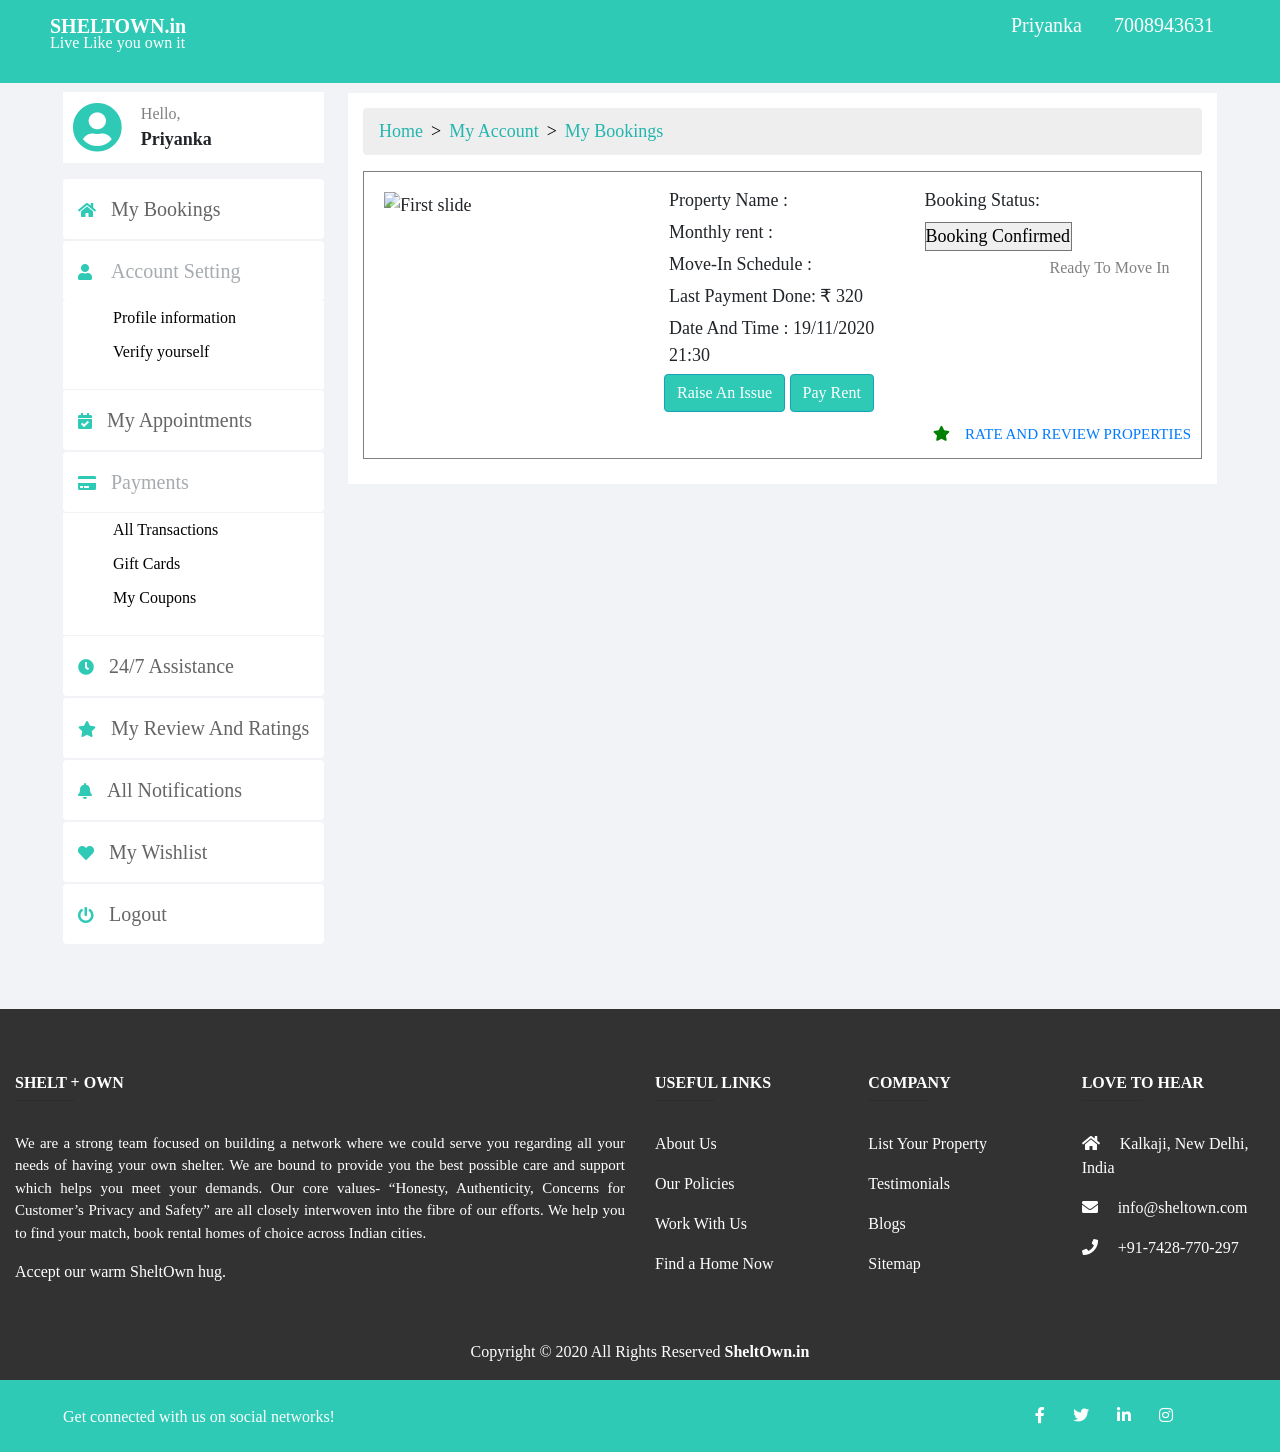
==== index.html @ c6e663f6 "Common code" ====
<!DOCTYPE html>
<html>
<head>
  <meta charset="UTF-8">
    <meta name="viewport" content="width=device-width, initial-scale=1.0 shrink-to-fit=no">
    <title> My Account </title>
    <script src="https://use.fontawesome.com/d2dd69e8cc.js"></script>
    <link rel="stylesheet" type="text/css" href="https://stackpath.bootstrapcdn.com/bootstrap/4.5.2/css/bootstrap.min.css">
     <link rel="stylesheet" href="https://cdn.jsdelivr.net/npm/bootstrap@4.5.3/dist/css/bootstrap.min.css" >
     <link href="fontawesome-free-5.13.0-web/fontawesome/css/all.css" rel="stylesheet">
     <link href="fontawesome-free-5.13.0-web/fontawesome/css/fontawesome.min.css" rel="stylesheet">
      <link href="css/stylemyAccount.css" rel="stylesheet">    
</head>
<body> 
<header>          
  <nav class="navbar  fixed-top">
    <div class="logo"><!-- <i class="fa-2x fas fa-arrow-left" aria-hidden="true"></i> --><a href="#" class="navbar-brand">SHELTOWN.in<p>Live Like you own it</p></a></div>
    <div class="menu" >
      <ul class=" ">
        <li class=" ">
          <p class="nav-link" >Priyanka </p>
        </li>
        <li class="">
          <p class="nav-link" >7008943631</p>
        </li>
      </ul>   
    </div>
    <div class="text"><h5>My Account<h5></div>
    </nav>
  
</header>
<!----------------------mmobile view---------------------------------------------------->
<!----------------------profile section---------------------------------------------------->
<div class="mobview">
     <div class="myaccount">      
       <i class="fa-7x fas fa-user-circle " aria-hidden="true"></i> 
        <h4>Priyanka Pradhan</h4>
        <p style="font-size: 14px;padding-top:0px; ">7008943631</p> 
    </div>
     <!----------------------profile section end---------------------------------------------------->
     
     <div class="cards container-fluid ">
       
        <div class="row">
          <div class="col-sm-12">
            <div class="card">
              <div class="card-body">
                <h6><i class="fa-1x fas fa-home " aria-hidden="true"></i> My Bookings</h6>
                <hr>
                <p><a href="myBooking.html">View properties you booked</a></p>
              </div>
            </div>

            <div class="card">
              <div class="card-body">
                <h6><i class="fa-1x fas fa-calendar-check " aria-hidden="true"></i>Account Setting</h6>
                <div class="llist">Profile information</div><hr>
                <p><a href="myprofile.html">View Profile</a></p>
                <div class="llist l">Verify yourself</div><hr>
                
                <p><a href="verifyyorself.html">Verifiy</a></p>
                
              </div>
            </div>
            <div class="card">
              <div class="card-body">
                <h6><i class="fa-1x fas fa-clock " aria-hidden="true"></i>My Appointments</h6><hr>
                <p><a href="">View services you booked</a></p>
              </div>
            </div>
            <div class="card">
              <div class="card-body">
                <h6><i class="fa-1x fas fa-calendar-check " aria-hidden="true"></i>Payments</h6>
                <div class="llist">All Transactions</div><hr>
                <p><a href="alltransaction.html">View Transactions</a></p>
                
                <div class="llist l">Gift Cards</div>
            <hr>
                <p><a href="giftcard.html">View Gifts</a></p>
                
                <div class="llist l">My Coupons</div>
                 <hr>
                <p><a href="coupons.html">View Coupons</a></p>
               
            
              </div>
            </div>
            <div class="card">
              <div class="card-body">
                <h6><i class="fa-1x fas fa-credit-card " aria-hidden="true"></i>24/7 Assistance</h6><hr>
                <p><a href="">Raise an issue</a></p>
              </div>
            </div>
            <div class="card">
              <div class="card-body">
                <h6><i class="fa-1x fas fa-credit-card " aria-hidden="true"></i>My Review And Ratings</h6>
                <hr>
                <p><a href="">View</a></p>
              </div>
            </div>
            <div class="card">
              <div class="card-body">
                <h6><i class="fa-1x fas fa-credit-card " aria-hidden="true"></i>All Notifications</h6>
                <hr>
                <p><a href="">View Notifications</a></p>
              </div>
            </div>
            <div class="card">
              <div class="card-body">
                <h6><i class="fa-1x fas fa-credit-card " aria-hidden="true"></i>My Wishlist</h6>
                <hr>
                <p><a href="">View your Wishs</a></p>
              </div>
            </div>
          </div>
          </div>
       
     </div>
     <!----------------------logout section---------------------------------------------------->
     <div class="logout_section ">
        <button>Logout</button>
    </div>
  </div>
     <!---------------------------------mobile view end-------------------------- -->
     <!---------------------------------desktop view---------------------------------------------------->
     <section class="deskview">
       <div class="container-fluid">
            <div class="row py-3 px-5">
 <!---------------------------------left side-------------------------- -->
                <div class="col-lg-3 col-md-3 col-sm-3 ">
                  <div class="float-left">
                    <div class="icon">
                      <div class="row">
                        <div class="col-3">
                           <i class="fa-3x fas fa-user-circle" aria-hidden="true"></i>
                        </div>
                        <div class="col-9">
                            <span style="font-size: 16px;color: grey;">Hello,</span><br><span style="font-size: 18px;font-weight: bold;">Priyanka</span>
                        </div>
                    </div>
                    </div>
        

                    <div class="nav flex-column nav-pills" id="v-pills-tab" role="tablist" aria-orientation="vertical">
                      
                      <a class="nav-link mybooking box" id="v-pills-bookings-tab" data-toggle="pill" href="#v-pills-bookings" role="tab"
                        aria-controls="v-pills-bookings" aria-selected="false"><i class="fa-1x fas fa-home " aria-hidden="true"></i><span class="list">My Bookings</span></a>

                        <a class=" nav-link disabled box accountsetting " id="v-pills-account-tab" style="margin-bottom:0px;">
                          <i class="fas fa-user"></i> <span class="list">Account Setting</span></a>
                        
                        <a id="v-pills-profile-tab" data-toggle="pill" href="#v-pills-profile" role="tab"
                          aria-controls="v-pills-profile" aria-selected="false">
                          <div class="sublist">Profile information</div>
                        </a>
                        <a id="v-pills-verify-tab" data-toggle="pill" href="#v-pills-verify" role="tab"
                            aria-controls="v-pills-verify" aria-selected="false">
                          <div class="sublist">Verify yourself</div>
                        </a>
                        <!--</div>-->
                        <div style="background: white; height:  20px;"></div>
                    
                          
                      <a class="nav-link myappointment box" id="v-pills-appointments-tab" data-toggle="pill" href="#v-pills-appointments" role="tab"
                        aria-controls="v-pills-appointments" aria-selected="false"><i class="fa-1x fas fa-calendar-check " aria-hidden="true"></i><span class="list">My Appointments</span></a>
                     

                        <a class="nav-link disabled  payments box"><i class="fa-1x fas fa-credit-card" aria-hidden="true"></i><span
                            class="list">Payments</span></a>
                        
                        <a id="v-pills-transactions-tab" data-toggle="pill" href="#v-pills-transactions" role="tab"
                          aria-controls="v-pills-transactions" aria-selected="false">
                          <div class="sublist">All Transactions</div>
                        </a>
                        <a id="v-pills-gift-tab" data-toggle="pill" href="#v-pills-gift" role="tab"
                            aria-controls="v-pills-gift" aria-selected="false">
                          <div class="sublist"> Gift Cards</div>
                        </a>
                        <a id="v-pills-coupons-tab" data-toggle="pill" href="#v-pills-coupons" role="tab"
                              aria-controls="v-pills-coupons" aria-selected="false">
                          <div class="sublist">My Coupons</div>
                        </a>
                        
                        <!-- </div>-->
                        <div style="background: white; height:  20px;"></div>
                      
            
                             
                           
                        <a class="nav-link assistance box" id="v-pills-assistance-tab" data-toggle="pill" href="#v-pills-assistance" role="tab"
                          aria-controls="v-pills-assistance" aria-selected="false"><i class="fa-1x fas fa-clock " aria-hidden="true"></i><span class="list">24/7 Assistance</span></a>
                        
                         
                          <a class="nav-link review box" id="v-pills-review-tab" data-toggle="pill" href="#v-pills-review" role="tab"
                            aria-controls="v-pills-review" aria-selected="false"><i class="fa-1x fas fa-star" aria-hidden="true"></i><span class="list">My Review And Ratings</span></a>
                         
                           
                            <a class="nav-link notification box" id="v-pills-notifications-tab" data-toggle="pill" href="#v-pills-notifications" role="tab"
                              aria-controls="v-pills-notifications" aria-selected="false"><i class="fa-1x fas fa-bell" aria-hidden="true"></i><span class="list">All Notifications</span></a>
                           
                             
                              <a class="nav-link wishlists box" id="v-pills-wishlist-tab" data-toggle="pill" href="#v-pills-wishlist" role="tab"
                                aria-controls="v-pills-wishlist" aria-selected="false"><i class="fa-1x fas fa-heart" aria-hidden="true"></i><span class="list">My Wishlist</span></a>
                             
                                
                                <a class="nav-link logout box" href=""
                                  ><i class="fas fa-power-off"></i><span class="list">Logout</span></a>
                                
                    </div>
                    
                
                 </div>
                </div>
                <!--------------------------------- rigghhttside for my booking section------------------------------------------------- -->

                
                    <div class="col-lg-9 col-md-9 col-sm-12 pl-1">
                      <div class="bookingdetails box">
                        <div class="tab-content" id="v-pills-tabContent">
                  <div class="tab-pane fade show active" id="v-pills-bookings" role="tabpanel" aria-labelledby="v-pills-bookings-tab">
                        <ul class="breadcrumb">
                          <li><a href="#">Home</a></li>
                          <li><a href="#">My Account</a></li>
                          <li><a href="#">My Bookings</a></li>
                        </ul>
                        <!-- <div>
                                          my account> my bookings
                                        </div> -->
                        <div class="bookings">
                          <div class="upper d-flex justify-content-between">
                            <!-- <div class="image">
                                            <img src="town1.png">
                                          </div> -->
                            <div class="image">
                              <div id="carouselExampleIndicators" class="carousel slide" data-ride="carousel">
                                <ol class="carousel-indicators">
                                  <li data-target="#carouselExampleIndicators" data-slide-to="0" class="active"></li>
                                  <li data-target="#carouselExampleIndicators" data-slide-to="1"></li>
                                  <li data-target="#carouselExampleIndicators" data-slide-to="2"></li>
                                </ol>
                                <div class="carousel-inner">
                                  <div class="carousel-item active img-fluid">
                                    <img class=""
                                      src="https://tse4.mm.bing.net/th?id=OIP.Pudub9HtjDFOIPg3aBJm_QHaE8&pid=Api&P=0&w=271&h=181"
                                      alt="First slide">
                                  </div>
                                  <div class="carousel-item img-fluid">
                                    <img class=""
                                      src="https://tse1.mm.bing.net/th?id=OIP.bdAMSmpabS6xShIY93C-CAHaFj&pid=Api&P=0&w=244&h=184"
                                      alt="Second slide">
                                  </div>
                                  <div class="carousel-item img-fluid">
                                    <img class=""
                                      src="https://tse3.mm.bing.net/th?id=OIP.e9ofGpGexjvtT8mfA3rTEwHaE7&pid=Api&P=0&w=248&h=166"
                                      alt="Third slide">
                                  </div>
                                </div>
                                <a class="carousel-control-prev" href="#carouselExampleIndicators" role="button" data-slide="prev">
                                  <span class="carousel-control-prev-icon" aria-hidden="true"></span>
                                  <span class="sr-only">Previous</span>
                                </a>
                                <a class="carousel-control-next" href="#carouselExampleIndicators" role="button" data-slide="next">
                                  <span class="carousel-control-next-icon" aria-hidden="true"></span>
                                  <span class="sr-only">Next</span>
                                </a>
                              </div>
                            </div>
                            <div class="pp2">
                              <ul>
                              <li>Property Name :</li>
                              <li>Monthly rent :</li>
                              <li>Move-In Schedule :</li>
                              <li>Last Payment Done: ₹ 320</li>
                              <li>Date And Time : 19/11/2020 21:30</li>
                                <button type="button" class="btn btn-info" aria-pressed="false" data-toggle="modal" data-target="#issue"
                                  autocomplete="off">Raise An Issue</button>
                                <a type="button" class="btn btn-info"   href="#pay" data-toggle="modal" data-target="#payrent" aria-pressed="false" autocomplete="off">Pay
                                  Rent</a>
                    
                              </ul>
                            </div>
                            <div class="pp1">
                              <ul>
                                <li><div class="dropdown-container">
                                  <label>Booking Status:</label>
                                  <select name="" id="">
                                    <option value="">Booking Confirmed</option>
                                    <option value="">Booking Pending</option>
                                  </select>
                                </div></li>
                                <li style=" font-size: 16px;color: grey; padding: 0 0 0 125px;"> Ready To Move In</li>
                              </ul>
                            </div>
                          </div>
                    
                    
                          <div class="lower">
                          <p><a href="#review" data-toggle="modal" data-target="#review"><i class="fas fa-star"></i>Rate And Review Properties</a></p>
                         
                        </div></div>
                      </div>

                      <!---------------------------------pay rent modal start------------------------------- -->
                      <div class="modal fade" id="payrent" tabindex="-1" role="dialog">
                        <div class="modal-dialog modal-dialog-centered" role="document">
                          <div class="modal-content p-1">
                            <div class="modal-header">
                              <h4 class="modal-title" style="color:  #2ecab6;">Pay Rent</h4>
                              <button type="button" class="close" data-dismiss="modal" aria-label="Close">
                                <span aria-hidden="true">&times;</span>
                              </button>
                            </div>
                            <div class="modal-body ">
                              <h4 style="margin-bottom: 20px;"><strong>Pay Now</strong></h4>
                              <div style="display:block; margin: 10px;">
                                <div style="display: inline;">
                                  <label>Paying For :</label>
                                  <select style=" padding: 5px;" name="cars" id="cars">
                                    <option>Reservation</option>
                                    <option>Monthly Rent</option>
                                    <option>Security Deposit</option>
                                  </select></div>
                                <div style="display: inline;">
                                  <input style="padding: 4px;" type="text" id="money" value="₹">
                                </div>
                              </div>
                              <div class="form-group col-md-6" style="display: block;">
                                <a style="display: inline;" href="#" style="color: #23b6ae">
                                  <h6 style="display: block;">Have a Promocode?</h6>
                                </a>
                                <a style="display: inline;" href="#" style="color: #23b6ae">
                                  <h6 style="display: inline;">offers</h6>
                                </a>
                              </div>
                              <div style="display: inline;">
                                <select name="DOBMonth">
                                  <option>Select Month</option>
                                  <option value="January">January</option>
                                  <option value="Febuary">Febuary</option>
                                  <option value="March">March</option>
                                  <option value="April">April</option>
                                  <option value="May">May</option>
                                  <option value="June">June</option>
                                  <option value="July">July</option>
                                  <option value="August">August</option>
                                  <option value="September">September</option>
                                  <option value="October">October</option>
                                  <option value="November">November</option>
                                  <option value="December">December</option>
                                </select>
                      
                                <label for="start">Year:</label>
                                <select name="select" id="dropdownYear" onchange="getProjectReportFunc()">
                                </select>
                      
                                <div class="modal-footer">
                                  <a type="button" class="btn btn-info" href="#" data-dismiss="modal" aria-label="Close">Pay Rent</a>
                                </div>
                              </div>
                            </div>
                      
                          </div>
                        </div>
                      </div>
                      <!---------------------------------Pay rent modal end------------------------------- -->


                      <div class="modal fade" id="issue" tabindex="-1" role="dialog" aria-labelledby="exampleModalCenterTitle"
                        aria-hidden="true">
                        <div class="modal-dialog modal-dialog-centered" role="document">
                          <div class="modal-content">
                            <div class="modal-header">
                              <h5 class="modal-title" id="exampleModalLongTitle">Raise An Issue</h5>
                              <button type="button" class="close" data-dismiss="modal" aria-label="Close">
                                <span aria-hidden="true">&times;</span>
                              </button>
                            </div>
                            <div class="modal-body">
                              <textarea rows="5" cols="50"></textarea>
                      
                            </div>
                            <div class="modal-footer">
                      
                              <button type="button" class="btn btn-info">Submit</button>
                            </div>
                          </div>
                        </div>
                      </div>


                      <div class="modal fade" id="review" tabindex="-1" role="dialog" aria-labelledby="exampleModalCenterTitle"
                        aria-hidden="true">
                        <div class="modal-dialog modal-dialog-centered" role="document">
                          <div class="modal-content">
                            <div class="modal-header">
                              <h5 class="modal-title" id="exampleModalLongTitle">Rate And Review Properties</h5>
                              <button type="button" class="close" data-dismiss="modal" aria-label="Close">
                                <span aria-hidden="true">&times;</span>
                              </button>
                            </div>
                            <div class="modal-body">
                              <textarea rows="5" cols="50"></textarea>
                            </div>
                            <div class="modal-footer">
                              
                              <button type="button" class="btn btn-info">Save</button>
                            </div>
                          </div>
                        </div>
                      </div>
                    
                  
                  <!---------------------------------rigghhttside for Profile information section------------------------------------------------- -->
                  <div class="tab-pane fade" id="v-pills-profile" role="tabpanel" aria-labelledby="v-pills-profile-tab">
                    <div>
                      <ul class="breadcrumb">
                        <li><a href="#">Home</a></li>
                        <li><a href="#">My Account</a></li>
                        <li><a href="#">Account Setting</a></li>
                        <li><a href="#">Profile information</a></li>
                      </ul>
                    </div>
                  <div class="personalinfo">
                    <div class="info">
                      <form class="form-horizontal" id="myform">
                  
                        <fieldset id="persional_information" class="">
                          <legend class="signup-legend">Personal information
                            <span class="lower" style="font-size:16px;margin-left: 20px; "><a href="#edit" style=" font-size:18px;"
                                data-toggle="modal" data-target="#edit">Edit</a></span></legend>
                          <div class="form-group">
                            <lable class="">
                              <input type="text" class="" placeholder="First name">
                            </lable>
                            <lable class="">
                              <input type="text" class="" placeholder="Last name">
                            </lable>
                          </div>
                          <div class="form-group">
                            <h6 style="color:grey;">Your Gender</h6>
                            <div class="form-check form-check-inline">
                              <input class="form-check-input" type="radio" name="inlineRadioOptions" id="inlineRadio1" value="option1">
                              <label class="form-check-label" for="inlineRadio1" style="font-size: 18px">Male</label>
                            </div>
                            <div class="form-check form-check-inline">
                              <input class="form-check-input" type="radio" name="inlineRadioOptions" id="inlineRadio2" value="option2">
                              <label class="form-check-label" for="inlineRadio2" style="font-size: 18px">Female</label>
                            </div>
                          </div>
                          <legend class="signup-legend">Email Address
                           
                            <span class="lower" style="font-size:16px; margin-left: 20px; "><a style=" font-size:18px;" href="#changep" data-toggle="modal" data-target="#exampleModalCenter">Change Password</a>
                            </span></legend>
                          <div class="form-group">
                            <input type="email" name="email" id="email" placeholder="Email Id" />
                          </div>
                          <legend class="signup-legend">Contact Number
                            
                          </legend>
                          <div class="form-group">
                            <input type="text" name="phno" id="phno" placeholder="Contact No.">
                          </div>
                          
                        </fieldset>
                      </form>
                    </div>
                  
                    <div class="faqs" style="margin-top: 20px;">
                      <h5 style="font-weight: bold;margin-bottom: 15px;">FAQs</h5>
                      <p class="bold">What happens when I update my email address (or mobile number)?</p>
                      <p>Your login email id (or mobile number) changes, likewise. You'll receive all your account related communication
                        on your updated email address (or mobile number).</p>
                      <p class="bold">When will my account be updated with the new email address (or mobile number)?</p>
                      <p>It happens as soon as you confirm the verification code sent to your email (or mobile) and save the changes.</p>
                      <p class="bold">What happens to my existing account when I update my email address (or mobile number)?</p>
                      <p>Updating your email address (or mobile number) dosen't invalidate your account. Your account remains fully
                        functional.<br> You'll continue seeing your Order history, saved information and personal details.
                      </p>
                    </div>
                  </div>
                  </div>


                  <div class="modal fade" id="edit" tabindex="-1" role="dialog" aria-labelledby="exampleModalCenterTitle"
                    aria-hidden="true">
                    <div class="modal-dialog modal-dialog-centered" role="document">
                      <div class="modal-content">
                        <div class="modal-header">
                          <h5 class="modal-title" id="exampleModalLongTitle">Edit Personal Information</h5>
                          <button type="button" class="close" data-dismiss="modal" aria-label="Close">
                            <span aria-hidden="true">&times;</span>
                          </button>
                        </div>
                        <div class="modal-body">
                          <div class="form-group col-md-12">
                            <input type="text" class="form-control" id="inputPassword4" placeholder="First name"><br>
                            <input type="text" class="form-control" id="inputPassword4" placeholder="Last name"><br>
                            <input type="email" name="email" class="form-control" id="email" placeholder="Email Id" style="background-color: white;">
                            <input type="text" name="phno" class="form-control" id="phno" placeholder="Contact No."><br/>
                            <input type="password" class="form-control" id="inputPassword4" placeholder="Enter OTP">
                          </div>
                        </div>
                        
                      <div class="modal-footer lower" style="margin-left: 10px;justify-content: space-between!important;">
                        <!--<button type="button" class="btn btn-warning" data-dismiss="modal">Close</button>-->
                        <a href=""><span aria-hidden="true" style="font-size: 20px;">Resend OTP</span></a>
                        <button type="button" class="btn btn-info">Save changes</button>
                      
                      </div>
                      </div>
                    </div>
                  </div>


                  <!---------------------------change password modal start------------------------------>
                  <div class="modal fade" id="exampleModalCenter" tabindex="-1" role="dialog" aria-labelledby="exampleModalCenterTitle"
                    aria-hidden="true">
                    <div class="modal-dialog modal-dialog-centered" role="document">
                      <div class="modal-content">
                        <div class="modal-body">
                          <div class="">
                            <button type="button" class="close" data-dismiss="modal" aria-label="Close">
                              <span aria-hidden="true">&times;</span>
                            </button>
                            <h4 style="text-align: center;color: #2ECAB6;margin-bottom: 50px;"><strong>Change Password</strong></h4>
                          </div>
                          <div class="form-group col-md-12 ">
                            <input type="password" class="form-control" id="inputPassword4" placeholder="Type Current Password"><br>
                            <input type="password" class="form-control" id="inputPassword4" placeholder="Type New Password"><br>
                            <input type="password" class="form-control" id="inputPassword4" placeholder="Retype New Password"><br>
                            <input type="password" class="form-control" id="inputPassword4" placeholder="Enter OTP">
                          </div>
                        </div>
                        <div class="modal-footer lower" style="margin-left: 10px;justify-content: space-between!important;">
                          <!--<button type="button" class="btn btn-warning" data-dismiss="modal">Close</button>-->
                          <a href=""><span aria-hidden="true" style="font-size: 20px;">Resend OTP</span></a>
                          <button type="button" class="btn btn-info">Save changes</button>
                  
                        </div>
                      </div>
                    </div>
                  </div>
                  <!------------------------change password modal end--------------------------------->
                  <!---------------------------------rigghhttside for Profile information section end------------------------------------------------- -->


                  <!---------------------------------rigghhttside for Verify yourself section------------------------------------------------- -->
                  <div class="tab-pane fade" id="v-pills-verify" role="tabpanel" aria-labelledby="v-pills-verify-tab">
                    <div>
                      <ul class="breadcrumb">
                        <li><a href="#">Home</a></li>
                        <li><a href="#">My Account</a></li>
                        <li><a href="#">Account Setting</a></li>
                        <li><a href="#">Verify yourself</a></li>
                      </ul>
                    </div>
                <div class="verification">
                  <div>
                    <h3>Verify yourself</h3><div style="margin: 0 80px;">&</div><p class="p1">Get best offers Available</p>
                  </div>
                  <div>
                    <h4 class="p2">Verify your identity</h4>
                  </div>
                 
                    
                    <div class="dropdown-container">
                      <label>Verification Status:</label>
                    <select name="cars" id="cars">
                      <option value="none">Verification pending</option>
                      <option value="none">Verification Successful</option>
                    </select></div>
                  
                  <div class="buttons">
                    
                    <button class="btn bg-warning b">Select Files</button>
                    <button class="btn bg-success b">Submit</button>
                  </div>
                  <p class="p3">(Valid IDs: Adharcard, PAN, Driving Licence, Passport, or any other ID with name and photo) </p>
                  <div class="faqs">
                    <h5 style="font-weight: bold;margin-bottom: 15px;">FAQs</h5>
                    <p class="bold">What happens when I update my email address (or mobile number)?</p>
                    <p>Your login email id (or mobile number) changes, likewise. You'll receive all your account related communication
                      on your updated email address (or mobile number).</p>
                
                    <p class="bold">When will my account be updated with the new email address (or mobile number)?</p>
                    <p>It happens as soon as you confirm the verification code sent to your email (or mobile) and save the changes.</p>
                
                    <p class="bold">What happens to my existing account when I update my email address (or mobile number)?</p>
                    <p> Updating your email address (or mobile number) doesn't invalidate your account. Your account remains fully
                      functional. You'll continue seeing your Order history, saved information and personal details.</p>
                  </div>
                
                </div></div>
                  <!---------------------------------rigghhttside for Verify yourself section end------------------------------------------------- -->


                  <!---------------------------------rigghhttside for My Appointments section------------------------------------------------- -->
                  <div class="tab-pane fade" id="v-pills-appointments" role="tabpanel" aria-labelledby="v-pills-appointments-tab">My Appointments
                    <div>
                      <ul class="breadcrumb">
                        <li><a href="#">Home</a></li>
                        <li><a href="#">My Account</a></li>
                        <li><a href="#">My Appointments</a></li>
                      </ul>
                    </div>
                  </div>
                  <!---------------------------------rigghhttside for My Appointments section end------------------------------------------------- -->



                  <!---------------------------------rigghhttside for All Transactions section------------------------------------------------- -->
                  <div class="tab-pane fade" id="v-pills-transactions" role="tabpanel" aria-labelledby="v-pills-transactions-tab">
                    <div>
                      <ul class="breadcrumb">
                        <li><a href="#">Home</a></li>
                        <li><a href="#">My Account</a></li>
                        <li><a href="#">Payments</a></li>
                        <li><a href="#">All Transactions</a></li>
                      </ul>
                    </div>

                    <div class="alltransaction">
                      <legend class="signup-legend">Transaction
                        </legend><hr>
                      <div class="d1">
                        <div class="row">
                          <div class="col-5">
                              <div class="dropdown-container">
                                <label></label>
                                 <select name="" id="">
                                    <option value="">All Transaction</option>
                                    <option value="">Pending</option>
                                    <option value="">Cancelled</option>
                                    <option value="">Confirmed</option>
                                    <option value="">Refund</option>
                                    <option value="">Coupons</option>
                                    <option value="">Vouchers</option>
                                  </select>
                              </div>
                          </div>
                          <div class="col-2">
                            <h6>Amount</h6>
                          </div> 
                          <div class="col-2">
                            <h6>Status</h6>
                          </div>
                          <div class="col-3">
                            <h6>Comments</h6>
                          </div> 
                        </div> 
                       </div><hr>
                       <div class="d2">
                         <div class="row">
                          <div class="col-5">
                            <div class="d21">
                              <p class="dp1">Paid for booking at (property name)</p>
                              <p class="dp2">4 March 2020, 9:51 pm</p>
                              <p class="dp3">Booking Id: property01</p>
                           </div>
                          </div>
                          <div class="col-2">
                            <div>₹6,000</div>
                          </div> 
                          <div class="col-2">
                            <div class="dropdown-container">
                              <label></label>
                              <select onchange="this.className=this.options[this.selectedIndex].className" class="greenText">
                              <option class="greenText" value="" selected>Success</option>
                              <option class="yellowText" value="">Pending</option>
                              <option class="redText" value="">Failed</option>
                              </select>
                            
                            </div>
                             <div></div>
                          </div>
                          <div class="col-3">
                            <div>BankTxn ID 123456</div>
                          </div> 
                          </div> 
                       </div><hr>
                       <div class="d3">
                         <div class="row text-center">
                          <div class="col-4">
                            <div>
                              <i class="far fa-heart"></i>
                               <h4>24x7 help</h4>
                               <p>Have a query and new help ? <a href="">Click here</a></p>
                            </div>
                          </div>
                          <div class="col-4">
                            <div>
                              <i class="far fa-heart"></i>
                               <h4>Sheltic's Trust</h4>
                               <p>Your Money is always in your hands.All returns come with no question asked gurantee.</p>
                            </div>
                            
                          </div> 
                          <div class="col-4">
                             <div>
                              <i class="far fa-heart"></i>
                               <h4>Ultimate Privacy</h4>
                               <p>we work for your 100% privacy. If you have an issue, your money is immediately returned. </p>
                             </div>
                          </div>
                          </div> 
                       </div>
                     </div>
                   </div>
                  
                  <!---------------------------------rigghhttside for All Transactions section end------------------------------------------------- -->



                  <!---------------------------------rigghhttside for Gift Cards section------------------------------------------------- -->
                  <div class="tab-pane fade" id="v-pills-gift" role="tabpanel" aria-labelledby="v-pills-gift-tab">
                    <div>
                      <ul class="breadcrumb">
                        <li><a href="#">Home</a></li>
                        <li><a href="#">My Account</a></li>
                        <li><a href="#">Payments</a></li>
                        <li><a href="#">Gift Cards</a></li>
                      </ul>
                    </div>
                    <legend class="signup-legend">Gift Cards</legend>
                    <div class="giftCards">
                      <div class="card w-75 border-info">
                        <div class="card-body">
                          <h4>Gift Cards are not available.</h4>
                        </div>
                      </div>
                    </div>
                  </div>
                  <!---------------------------------rigghhttside for Gift Cards section end------------------------------------------------- -->



                  <!---------------------------------rigghhttside for My Coupons section------------------------------------------------- -->
                  <div class="tab-pane fade" id="v-pills-coupons" role="tabpanel" aria-labelledby="v-pills-coupons-tab">
                    <div>
                      <ul class="breadcrumb">
                        <li><a href="#">Home</a></li>
                        <li><a href="#">My Account</a></li>
                        <li><a href="#">Payments</a></li>
                        <li><a href="#">My Coupons</a></li>
                      </ul>
                    </div>

                    <h4 style="text-align: center;">My Coupons</h4>
                    <div class="card-deck" style="margin: 20px;">
                      <div class="card border-info">
                    
                        <div class="card-body">
                          <div class="card-header border-info">
                            <h4>Coupon-1</h4>
                          </div>
                    
                          <ul class="card-text coupon" style="font-size: 20px; margin: 10px; ">
                    
                            <li>Coupon Value : ₹ 820</li>
                            <li>Date and Time : 6/12/2020 10:14 AM</li>
                            <li>Code : 0987654321123456</li>
                            <div class="dropdown-container">
                              <label>Coupon Status : </label>
                              <select onchange="this.className=this.options[this.selectedIndex].className" class="greenText">
                                
                                <option class="greenText" value="" selected>Ready To Use</option>
                                <option class="redText" value="">Expired</option>
                              </select>
                              
                              </div>
                            <li style="display: inline-block;">Comment: <textarea class="form-control" rows="1"
                                style="float: right; margin-left: 10px; margin-top: 10px;"></textarea></li>
                    
                          </ul>
                        </div>
                    
                      </div>
                    
                      <div class="card border-info">
                    
                        <div class="card-body">
                          <div class="card-header border-info">
                            <h4>Coupon-2</h4>
                          </div>
                    
                          <ul class="card-text coupon" style="margin: 10px; font-size: 20px;">
                            <li>Coupon Value : ₹ 820</li>
                            <li>Date and Time : 6/12/2020 10:14 AM</li>
                            <li>Code : 0987654321123456</li>
                            <div class="dropdown-container">
                              <label>Coupon Status : </label>

                               <select onchange="this.className=this.options[this.selectedIndex].className" class="greenText">
                                
                                <option class="greenText" value="" selected>Ready To Use</option>
                                <option class="redText" value="">Expired</option>
                              </select>
                             
                              </div>
                            <li style="display: inline-block;">Comment: <textarea class="form-control" rows="1"
                                style="float: right; margin-left: 10px; margin-top: 10px;"></textarea></li>
                    
                          </ul>
                        </div>
                    
                      </div>
                    
                    
                    </div>
                  </div>
                  <!---------------------------------rigghhttside for My Coupons section end------------------------------------------------- -->



                  <!---------------------------------rigghhttside for 24/7 Assistance section------------------------------------------------- -->
                  <div class="tab-pane fade" id="v-pills-assistance" role="tabpanel" aria-labelledby="v-pills-assistance-tab">24/7 Assistance
                    <div>
                      <ul class="breadcrumb">
                        <li><a href="#">Home</a></li>
                        <li><a href="#">My Account</a></li>
                        <li><a href="#">24/7 Assistance</a></li>
                      </ul>
                    </div>
                  </div>
                  <!---------------------------------rigghhttside for 24/7 Assistance section end------------------------------------------------- -->



                  <!---------------------------------rigghhttside for My Review And Ratings section------------------------------------------------- -->
                  <div class="tab-pane fade" id="v-pills-review" role="tabpanel" aria-labelledby="v-pills-review-tab">My Review And Ratings
                    <div>
                      <ul class="breadcrumb">
                        <li><a href="#">Home</a></li>
                        <li><a href="#">My Account</a></li>
                        <li><a href="#">My Review And Ratings</a></li>
                      </ul>
                    </div>
                  </div>
                  <!---------------------------------rigghhttside for My Review And Ratings section end------------------------------------------------- -->



                  <!---------------------------------rigghhttside for All Notifications section------------------------------------------------- -->
                  <div class="tab-pane fade" id="v-pills-review" role="tabpanel" aria-labelledby="v-pills-review-tab">All Notifications
                    <div>
                      <ul class="breadcrumb">
                        <li><a href="#">Home</a></li>
                        <li><a href="#">My Account</a></li>
                        <li><a href="#">All Notifications</a></li>
                      </ul>
                    </div>
                  </div>
                  <!---------------------------------rigghhttside for All Notifications section end------------------------------------------------- -->



                  <!---------------------------------rigghhttside for My Wishlist section------------------------------------------------- -->
                  <div class="tab-pane fade" id="v-pills-wishlist" role="tabpanel" aria-labelledby="v-pills-wishlist-tab">My Wishlist
                    <div>
                      <ul class="breadcrumb">
                        <li><a href="#">Home</a></li>
                        <li><a href="#">My Account</a></li>
                        <li><a href="#">My Wishlist</a></li>
                      </ul>
                    </div>
                  </div>
                  <!---------------------------------rigghhttside for My Wishlist section end------------------------------------------------- -->

                </div>

  
            </div>
       </div>
     </div>
   </div>

     
<!-------------------------------Footer section will here------------------------------------->
<div class="mt-5">
</div>
<!-- Footer -->
<footer class="page-footer font-small lighten-5" style="background-color: #323232;">

  <!-- Footer Links -->
  <div class="container-fluid mx-lg-0 pt-5 text-center text-md-left">

    <!-- Grid row -->
    <div class="row mt-3 white-text">

      <!-- Grid column -->
      <div class="col-md-6 col-lg-6 col-xl-6 mb-4">

        <!-- Content -->
        <h6 class="text-uppercase font-weight-bold">Shelt + Own</h6>
        <hr class="teal accent-3 mb-4 mt-0 d-inline-block mx-auto" style="width: 60px;">
        <p style="font-size:15px" class="text-justify">We are a strong team focused on building a network where we could
          serve you
          regarding
          all your needs of having your own shelter.
          We are bound to provide you the best possible care and support which helps you meet your demands.
          Our core values- “Honesty, Authenticity, Concerns for Customer’s Privacy and Safety” are all closely
          interwoven into the fibre of our efforts.
          We help you to find your match, book rental homes of choice across Indian cities.</p>
        <p>Accept our warm SheltOwn hug.</p>

      </div>
      <!-- Grid column -->

      <!-- Grid column -->
      <div class="footer-links col-md-6 col-lg-2 col-xl-2 mb-4">

        <!-- Links -->
        <h6 class="white-text text-uppercase font-weight-bold">Useful Links</h6>
        <hr class="teal accent-3 mb-4 mt-0 d-inline-block mx-auto" style="width: 60px;">
        <p>
          <a href="/AboutUs/">About Us</a>
        </p>
        <p>
          <a href="/Policy/TERMS%20AND%20CONDITIONS/">Our Policies</a>
        </p>
        <p>
          <a class="" href="/Joinus/">Work With Us</a>
        </p>
        <p>
          <a class="" href="/rental/">Find a Home Now</a>
        </p>

      </div>
      <!-- Grid column -->

      <!-- Grid column -->
      <div class="footer-links col-md-6 col-lg-2 col-xl-2 mb-4">

        <!-- Links -->
        <h6 class="text-uppercase white-text font-weight-bold">Company</h6>
        <hr class="teal accent-3 mb-4 mt-0 d-inline-block mx-auto" style="width: 60px;">
        <p>
          <a class="" href="/BecomePartner/">List Your Property</a>
        </p>
        <p>
          <a class="" href="/Testimonial/">Testimonials</a>
        </p>
        <p>
          <a class="" href="/Blog/">Blogs</a>
        </p>
        <p>
          <a class="" href="https://www.xml-sitemaps.com/download/sheltown.in-8ee3322da/sitemap.xml?view=1">Sitemap</a>
        </p>

      </div>
      <!-- Grid column -->

      <!-- Grid column -->
      <div class="col-md-6 col-lg-2 col-xl-2 mb-md-0 mb-4">

        <!-- Links -->
        <h6 class="text-uppercase font-weight-bold">Love to hear</h6>
        <hr class="teal accent-3 mb-4 mt-0 d-inline-block mx-auto" style="width: 60px;">
        <p>
          <i class="fas fa-home mr-3"></i> Kalkaji, New Delhi, India</p>
        <p>
          <i class="fas fa-envelope mr-3"></i> info@sheltown.com</p>
        <p>
          <i class="fas fa-phone mr-3"></i> +91-7428-770-297</p>

      </div>
      <!-- Grid column -->

    </div>
    <!-- Grid row -->

  </div>
  <!-- Footer Links -->

  <!-- Copyright -->
  <div class="footer-copyright text-center white-text py-3">Copyright © 2020 All Rights Reserved
    <a class="white-text font-weight-bold" href="">SheltOwn.in</a>
  </div>
  <!-- Copyright -->

  <div style="background-color:  #2ECAB6;">
    <div class="container mx-5">

      <!-- Grid row-->
      <div class=" row py-4 d-flex align-items-center">

        <!-- Grid column -->
        <div class="col-md-6 col-lg-5 text-center text-md-left mb-4 mb-md-0">
          <h6 class="mb-0">Get connected with us on social networks!</h6>
        </div>
        <!-- Grid column -->

        <!-- Grid column -->
        <div class="col-md-6 col-lg-7 text-center text-md-right">

          <!-- Facebook -->
          <a class="fb-ic" href="https://www.facebook.com/sheltownIndia/" target="_blank">
            <i class="fab fa-facebook-f white-text mr-4"> </i>
          </a>
          <!-- Twitter -->
          <a class="tw-ic" href="https://twitter.com/OwnShelt" target="_blank">
            <i class="fab fa-twitter white-text mr-4"> </i>
          </a>
          <!-- Google +-->

          <!--Linkedin -->
          <a class="li-ic" href="https://www.linkedin.com/company/sheltown" target="_blank">
            <i class="fab fa-linkedin-in white-text mr-4"> </i>
          </a>
          <!--Instagram-->
          <a class="ins-ic" href="https://instagram.com/sheltown.india" target="_blank">
            <i class="fab fa-instagram white-text "> </i>
          </a>

        </div>
        <!-- Grid column -->

      </div>
      <!-- Grid row-->

    </div>
  </div>

</footer>
<!-- Footer -->
 </section>    
     <!---------------------------------desktop view end--------------------------------->
  
    
     <script src="./js/myaccount.js"></script>
     
   <!-- jQuery library -->
<script src="https://ajax.googleapis.com/ajax/libs/jquery/3.5.1/jquery.min.js"></script>

<!-- Popper JS -->
<script src="https://cdnjs.cloudflare.com/ajax/libs/popper.js/1.16.0/umd/popper.min.js"></script>

<!-- Latest compiled JavaScript -->
<script src="https://maxcdn.bootstrapcdn.com/bootstrap/4.5.2/js/bootstrap.min.js"></script>
</body>
</html>
---- css/stylemyAccount.css ----
* {
  margin: 0;
  padding: 0;
  box-sizing: border-box;
  font-family: "ITC Officina Sans Std Book";
}
body {
  background: #f1f3f6;
}
/*------------------------------------header section----------------------------------------*/
header {
  height: 8.4vh;
  width: 100%;
}
.navbar {
  background: #2ecab6;
  padding: 0px 50px;
  height: 9.2vh;
}
.logo {
  padding-top: 0px;
}
.logo a {
  text-decoration: none;
  font-size: 20px;
  color: #fff;
  font-weight: bold;
}
.logo p {
  font-size: 16px;
  margin-top: -10px;
  color: white;
  font-weight: 200;
}
.menu ul {
  display: flex;
  list-style: none;
}
.menu ul li p {
  color: white;
  font-size: 20px;
}
.text {
  display: none;
}
.mobview {
  display: none;
}
@media (max-width: 770px) {
  .navbar {
    padding: 0px 25px;
  }
  .text {
    display: block;
    color: white;
  }
  .menu {
    display: none;
  }
  .mobview {
    display: block;
    background: #f1f3f6;
    width: 100%;
  }
  .myaccount {
    width: 100%;
    color: white;
    text-align: center;
    background: #2ecab6;
    height: 28vh;
  }
  .myaccount h4 {
    padding-top: 7px;
    font-size: 23px;
  }
  .fa-user-circle {
    padding-top: 25px;
    font-size: 80px;
  }
  .card p {
    float: right;
    margin-top: 2px !important;
    margin-bottom: 0px !important;
    font-size: 16px;
  }
  .llist {
    padding: 0 0 0 40px;
  }
  .l {
    padding: 20px 0 0 40px;
  }

  .card {
    margin: 10px -5px;
  }
  .card-body {
    padding: 15px;
  }
  .card-body h6 {
    padding-bottom: 15px;
  }
  .fa-home,
  .fa-calendar-check,
  .fa-clock,
  .fa-check,
  .fa-credit-card,
  .fa-credit-card-alt {
    color: #2ecab6;
    margin-right: 10px;
  }
  hr {
    margin: 15px 5px;
    margin-bottom: 0px !important;
  }
  /*-------------------------------------logout section----------------------------------------*/
  .logout_section {
    background-color: #444;
    height: 8vh;
  }
  .logout_section button {
    background-color: transparent;
    border: 1px solid #fff;
    color: #fff;
    padding: 5px 25px;
    position: relative;
    top: 50%;
    left: 50%;
    transform: translate(-50%, -50%);
    font-size: 18px;
  }
  .logout_section button:hover::after {
    transform: scaleX(1);
  }
  .logout_section button::after {
    content: "";
    background: #2ecab6;
    height: 100%;
    width: 100%;
    position: absolute;
    top: 0;
    left: 0;
    z-index: -1;
    transform: scaleX(0);
    transform-origin: 0 0;
    transition: 0.5s;
  }
  .deskview {
    display: none;
  }
  ul.breadcrumb li {
    font-size: 14px !important;
  }
}
/*---------------------------desktop view-------------------------*/
/*--------------------------------left side--------------------------------------*/
.icon {
  margin-bottom: 15px;
  background: #fff;
  padding: 10px;
}
.icon .fa-user-circle {
  font-size: 50px;
  color: #2ecab6;
}
.boxx {
  background: #fff;
  margin: 1px 0px;
  padding: 0px;
}
.boxs {
  background: #fff;
  padding-bottom: 0px;
}
.boxss {
  background: #fff;
  margin: 1px 0px;
  padding: 5px 0px;
}
.box {
  background: #fff;
  margin: 1px 0px;
  padding: 15px;
}
.abox {
  padding: 15px;
  background: #fff;
  margin: 1px 0px 0px 0px;
}
.float-left a {
  text-decoration: none;
  color: black;
}
.float-left a:hover {
  color: #069784;
}
.box .list {
  opacity: 0.6;
  font-size: 20px;
}

.box .fa-home,
.box .fa-user,
.box .fa-calendar-check,
.box .fa-clock,
.box .fa-home .box,
.fa-star,
.fa-power-off,
.fa-credit-card,
.fa-bell,
.fa-heart {
  color: #2ecab6;
  margin-right: 15px;
}
.lower .fa-star {
  color: green;
  margin-right: 15px;
}
.sublist {
  padding: 5px 0px 5px 50px;
  font-size: 16px;
  background: white;
}
.sublist:hover {
  background: #f2fffc;
  color: #069784;
}

/*------------------------------left side end-------------------------------------------------*/
/*-------------------------------right side---------------------------------------------------*/
ul {
  list-style: none;
}
ul.breadcrumb {
  padding: 10px 16px;
  list-style: none;
  background-color: #eee;
}
ul.breadcrumb li {
  display: inline;
  font-size: 18px;
}
ul.breadcrumb li + li:before {
  padding: 8px;
  color: black;
  content: ">";
}
ul.breadcrumb li a {
  color: #23b6ae;
  text-decoration: none;
}
ul.breadcrumb li a:hover {
  color: #01447e;
  text-decoration: underline;
}
.bookings {
  margin: 10px 0px;
  padding: 10px 10px;
  border: 1px solid grey;
  font-size: 18px;
}
.image img {
  height: 250px !important;
  width: 280px !important;
  /*object-fit: cover;*/
  padding: 10px;
}
/**/
.bookings p {
  margin-bottom: 0;
  text-align: right;
  text-transform: uppercase;
  margin-top: -25px;
}
.bookings p a {
  text-decoration: none;
}
.fa-circle {
  color: limegreen;
  font-size: 12px;
  margin-right: 5px;
}
.link a {
  text-decoration: none;
  color: #444;
}
.link a:hover {
  color: #01447e;
  text-decoration: underline;
}
.upper ul li {
  border: 1px soild black;
  margin: 5px;
}
.link {
  display: inline-block;
  text-align: center;
  /*background: #2ECAB6;*/
  font-size: 18px;
  margin: 15px;
}
.btn-info {
  background-color: #2ecab6 !important;
}
.carousel {
  width: 290px;
}
.carousel-control-next {
  right: 10px;
}
.nav-pills a.active {
  background-color: white !important;
  color: black !important;
}
.lower a:hover {
  color: green;
  text-decoration: underline;
}
/*--------------------------------verify yourself section-----------------------------*/
.verification {
  margin: 10px 0px;
  padding: 20px 0px;
}
.verification div {
  margin: 20px 0px;
}
.buttons button {
  padding: 5px 40px;
  background: #2ecab6;
  color: white;
  border: 1px solid black;
  font-size: 16px;
}
.bold {
  font-weight: bold;
  font-size: 16px;
}
.p3 {
  color: grey;
  margin-top: 0px;
}
.p1 {
  color: red;
  font-size: 20px;
}
.b {
  width: 160px;
}
.b3 {
  width: 130px;
}

/* apply CSS to the select tag of  
         .dropdown-container div*/

.dropdown-container select {
  /* for Firefox */
  -moz-appearance: none;
  /* for Safari, Chrome, Opera */
  -webkit-appearance: none;
}

/* for IE10 */
.dropdown-container select::-ms-expand {
  display: none;
}

/*--------------------------personal information ----------------------------------*/
.personalinfo {
  margin: 10px 0px;
  padding: 20px 30px;
}
#myform input[type="text"],
input[type="email"] {
  padding: 8px 15px;
  border: 1px solid #ccc;
  border-radius: 0px;
  margin-bottom: 20px;
  margin-top: 2px;

  box-sizing: border-box;
  color: #2c3e50;
  background-color: #eceff1;
  font-size: 16px;
  letter-spacing: 1px;
}

.change {
  margin-left: 15px;
  margin-top: 0;
}
.changep {
  align-items: center;
  margin: 40px;
  width: 80%;
  height: 80%;
}

/*----------------------------My Coupons-----------------*/
.coupon li {
  margin-bottom: 15px;
}

/*----------------------------Transactions-----------------*/

.redText {
  background-color: red;
}
.greenText {
  background-color: #0f0;
}
.yellowText {
  background-color: yellow;
}

/*--------------------------------right side end------------------------------------------------*/
footer {
  color: #fff;
}
footer a {
  text-decoration: none;
  color: white;
}

/*--------------------------------Media Query for diffrent sizes------------------------------------------------*/
@media (max-width: 1430px) {
  .lower {
    font-size: 15px;
    padding-top: 20px;
  }
}
@media (max-width: 1098px) and (min-width: 770px) {
  .carousel {
    width: 200px;
  }
  .pp1 {
    font-size: 12px;
  }
  .pp2 {
    font-size: 15px;
  }
  .btn {
    padding: 2px;
    font-size: 14px;
  }
}
@media (max-width: 955px) and (min-width: 770px) {
  .list {
    font-size: 15px;
  }
  .sublist {
    font-size: 12px;
  }
}
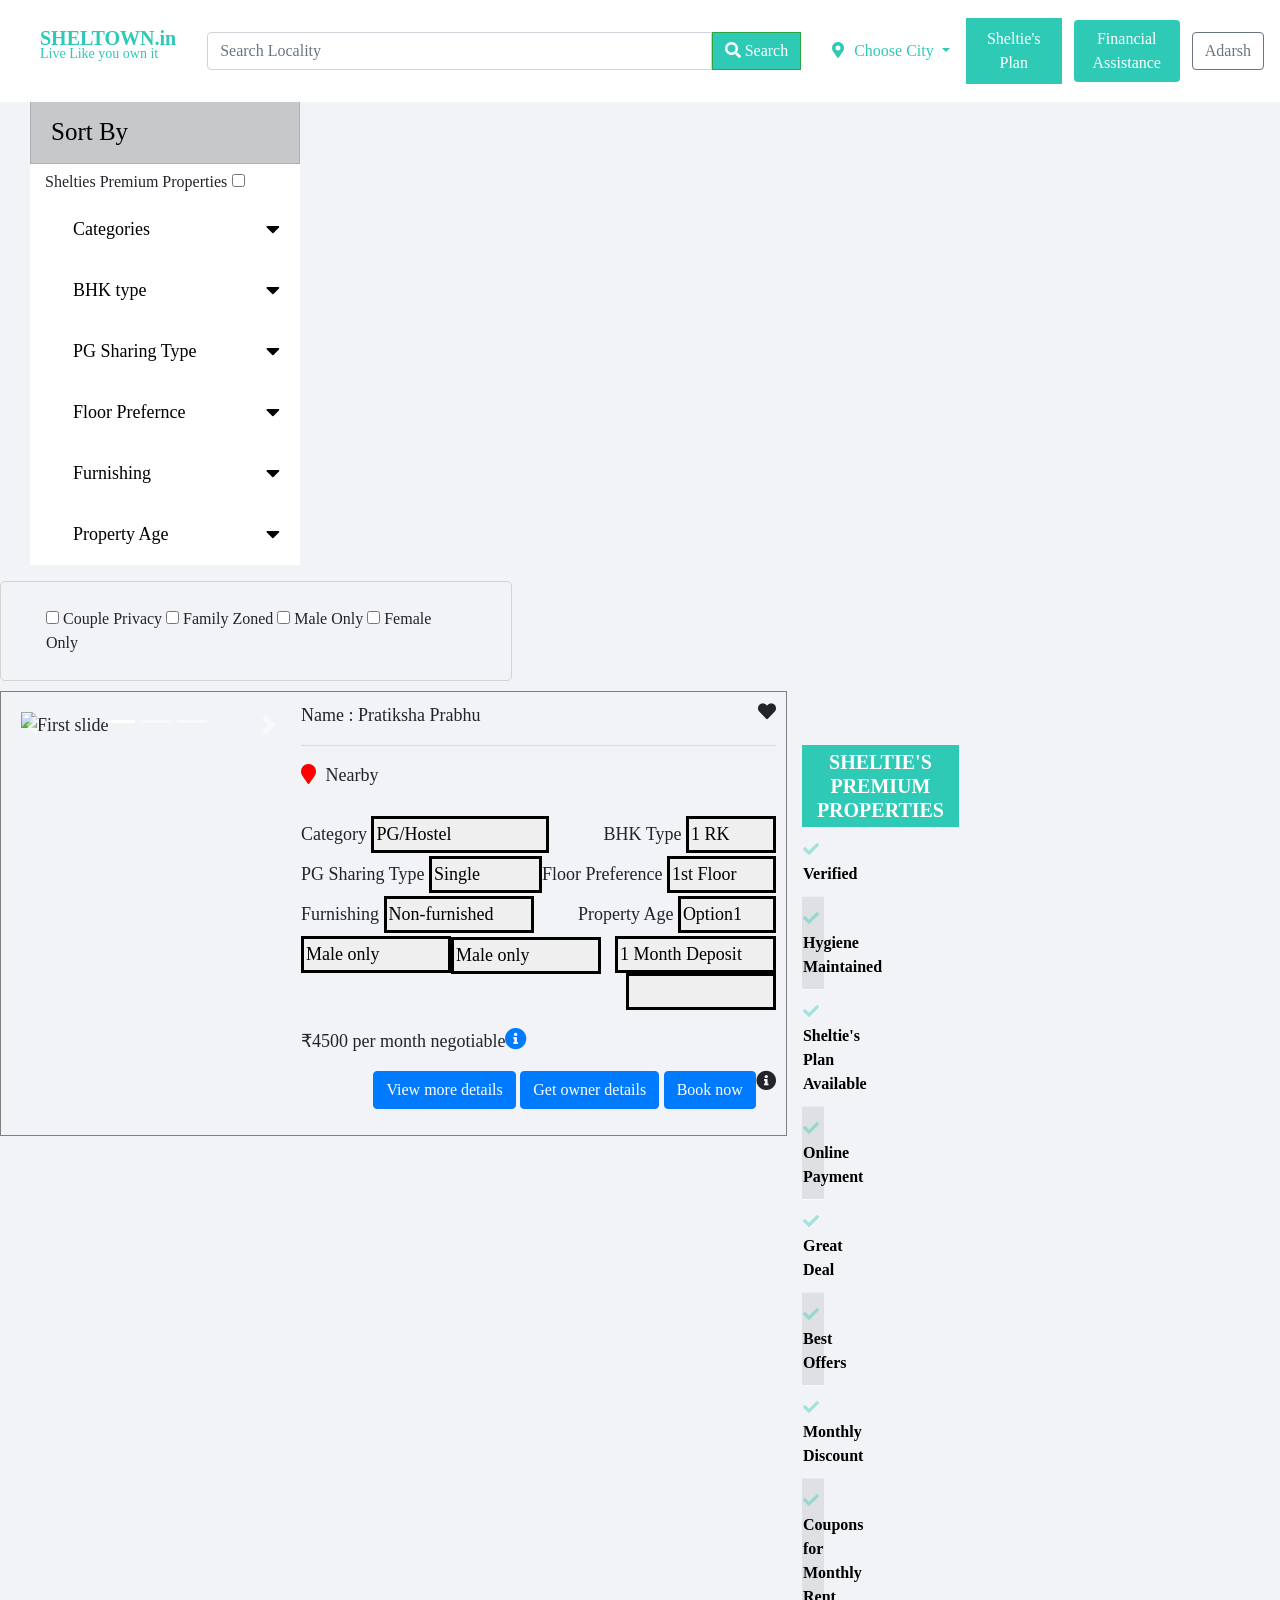
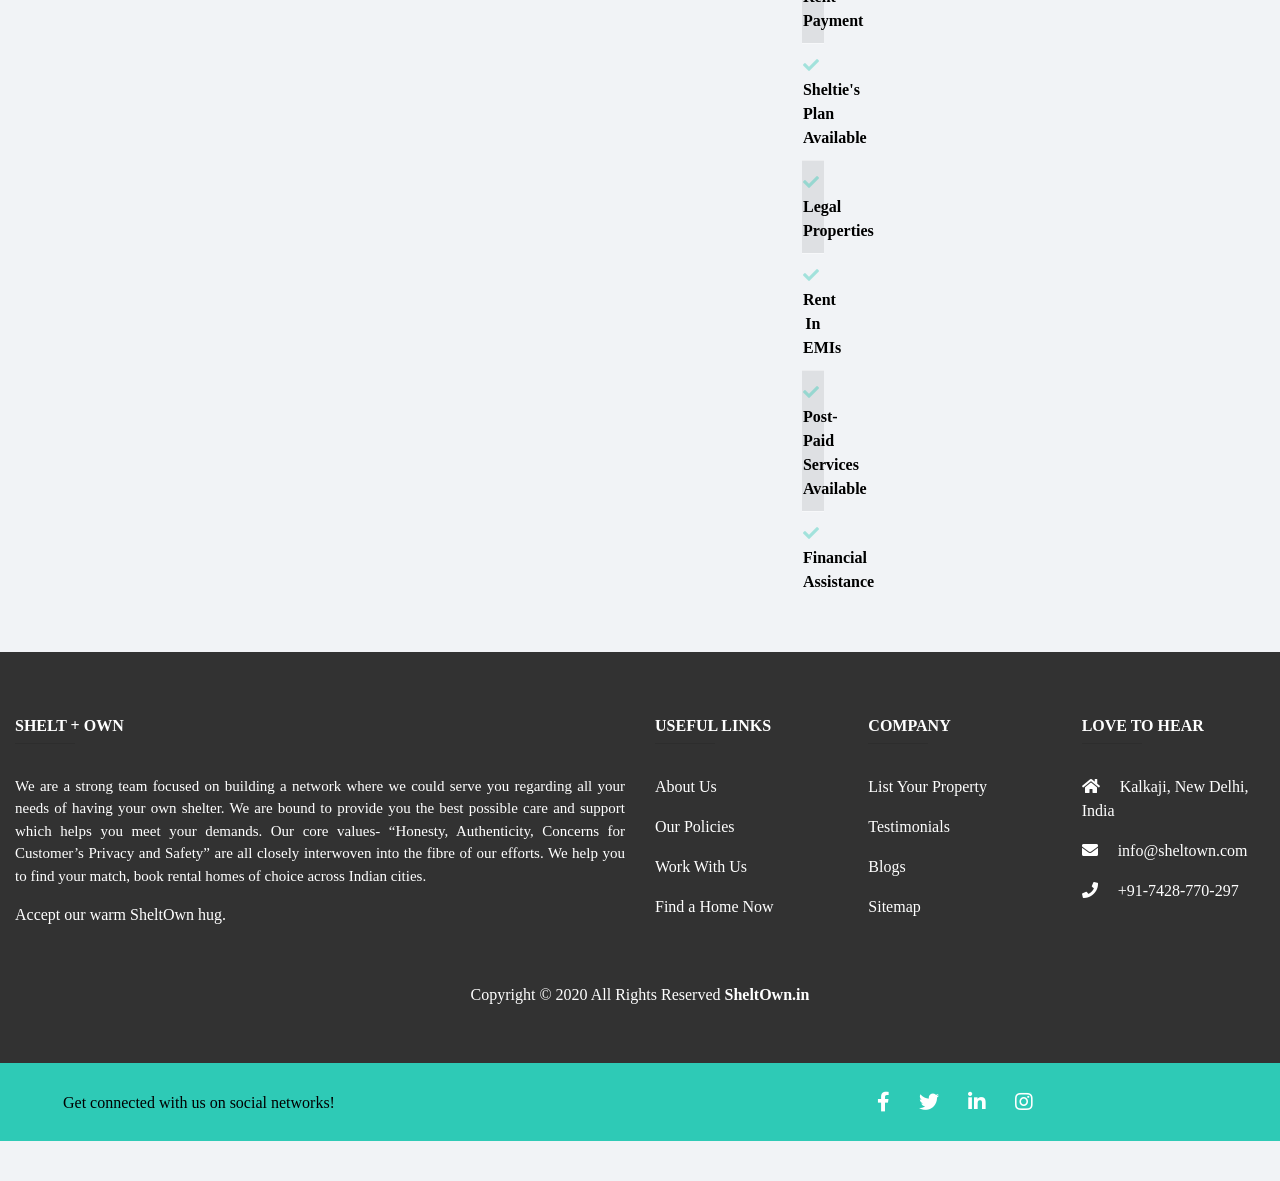
==== commit 92695ae0: "Property Results Page" ====
--- a/index.html
+++ b/index.html
@@ -1,236 +1,237 @@
-<!DOCTYPE html>
+﻿<!DOCTYPE html>
 <html>
-<head>
-  <meta charset="UTF-8">
-    <meta name="viewport" content="width=device-width, initial-scale=1.0 shrink-to-fit=no">
-    <title> My Account </title>
+  <head>
+    <meta charset="UTF-8" />
+    <meta
+      name="viewport"
+      content="width=device-width, initial-scale=1.0 shrink-to-fit=no"
+    />
+    <title>Home Page</title>
     <script src="https://use.fontawesome.com/d2dd69e8cc.js"></script>
-    <link rel="stylesheet" type="text/css" href="https://stackpath.bootstrapcdn.com/bootstrap/4.5.2/css/bootstrap.min.css">
-     <link rel="stylesheet" href="https://cdn.jsdelivr.net/npm/bootstrap@4.5.3/dist/css/bootstrap.min.css" >
-     <link href="fontawesome-free-5.13.0-web/fontawesome/css/all.css" rel="stylesheet">
-     <link href="fontawesome-free-5.13.0-web/fontawesome/css/fontawesome.min.css" rel="stylesheet">
-      <link href="css/stylemyAccount.css" rel="stylesheet">    
-</head>
-<body> 
-<header>          
-  <nav class="navbar  fixed-top">
-    <div class="logo"><!-- <i class="fa-2x fas fa-arrow-left" aria-hidden="true"></i> --><a href="#" class="navbar-brand">SHELTOWN.in<p>Live Like you own it</p></a></div>
-    <div class="menu" >
-      <ul class=" ">
-        <li class=" ">
-          <p class="nav-link" >Priyanka </p>
-        </li>
-        <li class="">
-          <p class="nav-link" >7008943631</p>
-        </li>
-      </ul>   
-    </div>
-    <div class="text"><h5>My Account<h5></div>
-    </nav>
-  
-</header>
-<!----------------------mmobile view---------------------------------------------------->
-<!----------------------profile section---------------------------------------------------->
-<div class="mobview">
-     <div class="myaccount">      
-       <i class="fa-7x fas fa-user-circle " aria-hidden="true"></i> 
-        <h4>Priyanka Pradhan</h4>
-        <p style="font-size: 14px;padding-top:0px; ">7008943631</p> 
-    </div>
-     <!----------------------profile section end---------------------------------------------------->
+    <link
+      rel="stylesheet"
+      type="text/css"
+      href="https://stackpath.bootstrapcdn.com/bootstrap/4.5.2/css/bootstrap.min.css"
+    />
+
+
+    <link
+      rel="stylesheet"
+      href="https://cdn.jsdelivr.net/npm/bootstrap@4.5.3/dist/css/bootstrap.min.css"
+    />
+    <link
+      href="fontawesome-free-5.13.0-web/fontawesome/css/all.css"
+      rel="stylesheet"
+    />
+    <link
+      href="fontawesome-free-5.13.0-web/fontawesome/css/fontawesome.min.css"
+      rel="stylesheet"
+    />
+    <link href="./css/stylehomepage.css" rel="stylesheet" />
+    <script src="https://code.jquery.com/jquery-3.4.1.js"></script>
+    <script src="https://kit.fontawesome.com/a076d05399.js"></script>
+  </head>
+
+  <body>
+      <div class="header">
+          <nav class="navbar navbar-expand-lg navbar-light fixed-top"
+               style="background-color: #fff">
+              <a class="navbar-brand pl-4 py-0" href="#">
+                  <b>SHELTOWN.in</b>
+                  <p>Live Like you own it</p>
+              </a>
+              <div class="col-6">
+                  <div class="input-group form-container">
+                      <input class="form-control"
+                             type="search"
+                             placeholder="Search Locality"
+                             aria-label="Search"
+                             autocomplete="off" />
+                      <span class="input-group-btn">
+                          <button class="btn btn-outline-success btn-search"
+                                  type="submit">
+                              <i class="fas fa-search mr-1"></i>Search
+                          </button>
+                      </span>
+                  </div>
+              </div>
+
+              <div class="">
+                  <div class="nav-item dropdown">
+                      <a class="nav-link dropdown-toggle"
+                         href="#"
+                         id="navbarDropdown"
+                         role="button"
+                         data-toggle="dropdown"
+                         aria-haspopup="true"
+                         aria-expanded="false">
+                          <i class="fas fa-map-marker-alt"></i>Choose City
+                      </a>
+                      <div class="dropdown-menu" aria-labelledby="navbarDropdown">
+                          <a class="dropdown-item" href="#">Bangalore</a>
+                          <a class="dropdown-item" href="#">Bhopal</a>
+                          <a class="dropdown-item" href="#">Delhi</a>
+                          <a class="dropdown-item" href="#">Ghaziabad</a>
+                          <a class="dropdown-item" href="#">GurGaon</a>
+                          <a class="dropdown-item" href="#">Indore</a>
+                          <a class="dropdown-item" href="#">jaipur</a>
+                          <a class="dropdown-item" href="#">Kota</a>
+                          <a class="dropdown-item" href="#">Noida</a>
+                          <a class="dropdown-item" href="#">pune</a>
+                      </div>
+                  </div>
+              </div>
+
+              <div class="nav-item dropdown">
+                  <button class="nav-link dropdown btn-search btn" href="#" id="navbarDropdown" role="button" data-toggle="dropdown" aria-haspopup="true" aria-expanded="false"
+                          type="submit" style="background: #2ecab6 !important; ">
+                      Sheltie's Plan
+                  </button>
+                  <div class="dropdown-menu" aria-labelledby="navbarDropdown">
+                      <a class="dropdown-item" href="#">Option A</a>
+                      <a class="dropdown-item" href="#">Option B</a>
+                      <a class="dropdown-item" href="#">Option C</a>
+                  </div>
+              </div>
+
+
+              <button class="navbar-toggler"
+                      type="button"
+                      data-toggle="collapse"
+                      data-target="#navbarSupportedContent"
+                      aria-controls="navbarSupportedContent"
+                      aria-expanded="false"
+                      aria-label="Toggle navigation">
+                  <span class="navbar-toggler-icon"></span>
+              </button>
+
+
+              <div class="collapse navbar-collapse" id="navbarSupportedContent" style="display: inline-block;">
+                  
+                      <button class="btn btn-info;" style="background: #2ecab6 !important; color: white; margin: 12px; ">Financial Assistance</button>
+                      <button type="button" class="btn btn-outline-secondary">Adarsh</button>
+                      
+                  
+              </div>
+          </nav>
+        </div>
      
-     <div class="cards container-fluid ">
-       
-        <div class="row">
-          <div class="col-sm-12">
-            <div class="card">
-              <div class="card-body">
-                <h6><i class="fa-1x fas fa-home " aria-hidden="true"></i> My Bookings</h6>
-                <hr>
-                <p><a href="myBooking.html">View properties you booked</a></p>
-              </div>
+      <!--header end---------->
+      <!----------Left Sidebar start ---------->
+      <div class="container-fluid" >
+      <nav class="sidebar" style="margin-top: 5%; " >
+        <div class="text">
+          
+          <a href="#" class="sortby list-group-item list-group-item-dark">Sort By&nbsp;&nbsp;&nbsp;&nbsp;</a></div>
+        
+        <div style="margin: 5px; margin-left: 15px;">Shelties Premium Properties<input type="checkbox" id="checkbox1" style="margin: 5px;"></div>
+
+        <ul>
+          
+          <li>
+            <a href="#" class="cat-btn">Categories
+               <span class="fas fa-caret-down first"></span>
+            </a>
+            <ul class="cat-show">
+              <li>PG/Hostel</li>
+              <li>Apartment</li>
+              <li>Independent House</li>
+              <li>Gated Community</li>
+            </ul>
+
+          </li>
+          <li>
+            <a href="#" class="bhk-btn">BHK type
+                <span class="fas fa-caret-down second"></span>
+            </a>
+            <ul class="bhk-show">
+              <li>1 RK</li>
+              <li>1 BHK</li>
+              <li>2 BHK</li>
+              <li>3 BHK</li>
+              <li>4 BHK</li>
+            </ul>
+          </li>
+          <li>
+            <a href="#" class="pg-btn">PG Sharing Type
+              <span class="fas fa-caret-down third"></span>
+            </a>
+            <ul class="pg-show">
+              <li>Single</li>
+              <li>Twin</li>
+              <li>Triple</li>
+              <li>Qudrupal</li>
+            </ul>
+          </li> 
+          <li>
+            <a href="#" class="floor-btn">Floor Prefernce
+            <span class="fas fa-caret-down fourth"></span>
+            </a>
+            <ul class="floor-show">
+              <li>1</li>
+              <li>2</li>
+              <li>3</li>
+              <li>4</li>
+              <li>5</li>
+            </ul>
+          </li>
+          <li>
+            <a href="#" class="fur-btn">Furnishing
+              <span class="fas fa-caret-down fifth"></span>
+            </a>
+            <ul class="fur-show">
+              <li>Furnished</li>
+              <li>Semi-furnished</li>
+            </ul>
+          </li>
+          <li>
+            <a href="#" class="pro-btn">Property Age
+              <span class="fas fa-caret-down sixth"></span>
+            </a>
+            <ul class="pro-show">
+              <li>Below 10</li>
+              <li>10-12</li>
+              <li>12-15</li>
+              <li>Above 15</li>
+            </ul>
+          </li>   
+        </ul>
+      </div>
+
+</nav>
+<!-------------Left Sidebar End ----------->
+<!-- Middle CheckBoxes start -->
+
+
+        <div class="box">
+            <div class="innerbox">
+
+                <div class="check check1">
+                    <input type="checkbox" id="check1">
+                    <span class="checkmark"></span>
+
+                    Couple Privacy
+
+                    <input type="checkbox" id="check2">
+                    Family Zoned
+
+                    <input type="checkbox" id="check3">
+                    Male Only
+
+                    <input type="checkbox" id="check3">
+                    Female Only
+
+                </div>
+
             </div>
 
-            <div class="card">
-              <div class="card-body">
-                <h6><i class="fa-1x fas fa-calendar-check " aria-hidden="true"></i>Account Setting</h6>
-                <div class="llist">Profile information</div><hr>
-                <p><a href="myprofile.html">View Profile</a></p>
-                <div class="llist l">Verify yourself</div><hr>
-                
-                <p><a href="verifyyorself.html">Verifiy</a></p>
-                
-              </div>
-            </div>
-            <div class="card">
-              <div class="card-body">
-                <h6><i class="fa-1x fas fa-clock " aria-hidden="true"></i>My Appointments</h6><hr>
-                <p><a href="">View services you booked</a></p>
-              </div>
-            </div>
-            <div class="card">
-              <div class="card-body">
-                <h6><i class="fa-1x fas fa-calendar-check " aria-hidden="true"></i>Payments</h6>
-                <div class="llist">All Transactions</div><hr>
-                <p><a href="alltransaction.html">View Transactions</a></p>
-                
-                <div class="llist l">Gift Cards</div>
-            <hr>
-                <p><a href="giftcard.html">View Gifts</a></p>
-                
-                <div class="llist l">My Coupons</div>
-                 <hr>
-                <p><a href="coupons.html">View Coupons</a></p>
-               
-            
-              </div>
-            </div>
-            <div class="card">
-              <div class="card-body">
-                <h6><i class="fa-1x fas fa-credit-card " aria-hidden="true"></i>24/7 Assistance</h6><hr>
-                <p><a href="">Raise an issue</a></p>
-              </div>
-            </div>
-            <div class="card">
-              <div class="card-body">
-                <h6><i class="fa-1x fas fa-credit-card " aria-hidden="true"></i>My Review And Ratings</h6>
-                <hr>
-                <p><a href="">View</a></p>
-              </div>
-            </div>
-            <div class="card">
-              <div class="card-body">
-                <h6><i class="fa-1x fas fa-credit-card " aria-hidden="true"></i>All Notifications</h6>
-                <hr>
-                <p><a href="">View Notifications</a></p>
-              </div>
-            </div>
-            <div class="card">
-              <div class="card-body">
-                <h6><i class="fa-1x fas fa-credit-card " aria-hidden="true"></i>My Wishlist</h6>
-                <hr>
-                <p><a href="">View your Wishs</a></p>
-              </div>
-            </div>
-          </div>
-          </div>
-       
-     </div>
-     <!----------------------logout section---------------------------------------------------->
-     <div class="logout_section ">
-        <button>Logout</button>
-    </div>
-  </div>
-     <!---------------------------------mobile view end-------------------------- -->
-     <!---------------------------------desktop view---------------------------------------------------->
-     <section class="deskview">
-       <div class="container-fluid">
-            <div class="row py-3 px-5">
- <!---------------------------------left side-------------------------- -->
-                <div class="col-lg-3 col-md-3 col-sm-3 ">
-                  <div class="float-left">
-                    <div class="icon">
-                      <div class="row">
-                        <div class="col-3">
-                           <i class="fa-3x fas fa-user-circle" aria-hidden="true"></i>
-                        </div>
-                        <div class="col-9">
-                            <span style="font-size: 16px;color: grey;">Hello,</span><br><span style="font-size: 18px;font-weight: bold;">Priyanka</span>
-                        </div>
-                    </div>
-                    </div>
         
 
-                    <div class="nav flex-column nav-pills" id="v-pills-tab" role="tablist" aria-orientation="vertical">
-                      
-                      <a class="nav-link mybooking box" id="v-pills-bookings-tab" data-toggle="pill" href="#v-pills-bookings" role="tab"
-                        aria-controls="v-pills-bookings" aria-selected="false"><i class="fa-1x fas fa-home " aria-hidden="true"></i><span class="list">My Bookings</span></a>
-
-                        <a class=" nav-link disabled box accountsetting " id="v-pills-account-tab" style="margin-bottom:0px;">
-                          <i class="fas fa-user"></i> <span class="list">Account Setting</span></a>
-                        
-                        <a id="v-pills-profile-tab" data-toggle="pill" href="#v-pills-profile" role="tab"
-                          aria-controls="v-pills-profile" aria-selected="false">
-                          <div class="sublist">Profile information</div>
-                        </a>
-                        <a id="v-pills-verify-tab" data-toggle="pill" href="#v-pills-verify" role="tab"
-                            aria-controls="v-pills-verify" aria-selected="false">
-                          <div class="sublist">Verify yourself</div>
-                        </a>
-                        <!--</div>-->
-                        <div style="background: white; height:  20px;"></div>
-                    
-                          
-                      <a class="nav-link myappointment box" id="v-pills-appointments-tab" data-toggle="pill" href="#v-pills-appointments" role="tab"
-                        aria-controls="v-pills-appointments" aria-selected="false"><i class="fa-1x fas fa-calendar-check " aria-hidden="true"></i><span class="list">My Appointments</span></a>
-                     
-
-                        <a class="nav-link disabled  payments box"><i class="fa-1x fas fa-credit-card" aria-hidden="true"></i><span
-                            class="list">Payments</span></a>
-                        
-                        <a id="v-pills-transactions-tab" data-toggle="pill" href="#v-pills-transactions" role="tab"
-                          aria-controls="v-pills-transactions" aria-selected="false">
-                          <div class="sublist">All Transactions</div>
-                        </a>
-                        <a id="v-pills-gift-tab" data-toggle="pill" href="#v-pills-gift" role="tab"
-                            aria-controls="v-pills-gift" aria-selected="false">
-                          <div class="sublist"> Gift Cards</div>
-                        </a>
-                        <a id="v-pills-coupons-tab" data-toggle="pill" href="#v-pills-coupons" role="tab"
-                              aria-controls="v-pills-coupons" aria-selected="false">
-                          <div class="sublist">My Coupons</div>
-                        </a>
-                        
-                        <!-- </div>-->
-                        <div style="background: white; height:  20px;"></div>
-                      
-            
-                             
-                           
-                        <a class="nav-link assistance box" id="v-pills-assistance-tab" data-toggle="pill" href="#v-pills-assistance" role="tab"
-                          aria-controls="v-pills-assistance" aria-selected="false"><i class="fa-1x fas fa-clock " aria-hidden="true"></i><span class="list">24/7 Assistance</span></a>
-                        
-                         
-                          <a class="nav-link review box" id="v-pills-review-tab" data-toggle="pill" href="#v-pills-review" role="tab"
-                            aria-controls="v-pills-review" aria-selected="false"><i class="fa-1x fas fa-star" aria-hidden="true"></i><span class="list">My Review And Ratings</span></a>
-                         
-                           
-                            <a class="nav-link notification box" id="v-pills-notifications-tab" data-toggle="pill" href="#v-pills-notifications" role="tab"
-                              aria-controls="v-pills-notifications" aria-selected="false"><i class="fa-1x fas fa-bell" aria-hidden="true"></i><span class="list">All Notifications</span></a>
-                           
-                             
-                              <a class="nav-link wishlists box" id="v-pills-wishlist-tab" data-toggle="pill" href="#v-pills-wishlist" role="tab"
-                                aria-controls="v-pills-wishlist" aria-selected="false"><i class="fa-1x fas fa-heart" aria-hidden="true"></i><span class="list">My Wishlist</span></a>
-                             
-                                
-                                <a class="nav-link logout box" href=""
-                                  ><i class="fas fa-power-off"></i><span class="list">Logout</span></a>
-                                
-                    </div>
-                    
-                
-                 </div>
-                </div>
-                <!--------------------------------- rigghhttside for my booking section------------------------------------------------- -->
-
-                
-                    <div class="col-lg-9 col-md-9 col-sm-12 pl-1">
-                      <div class="bookingdetails box">
-                        <div class="tab-content" id="v-pills-tabContent">
-                  <div class="tab-pane fade show active" id="v-pills-bookings" role="tabpanel" aria-labelledby="v-pills-bookings-tab">
-                        <ul class="breadcrumb">
-                          <li><a href="#">Home</a></li>
-                          <li><a href="#">My Account</a></li>
-                          <li><a href="#">My Bookings</a></li>
-                        </ul>
-                        <!-- <div>
-                                          my account> my bookings
-                                        </div> -->
-                        <div class="bookings">
+    </div>
+<!-- Middle CheckBoxes end -->
+<!---Middle card section start-->
+<div class="generalcard">
                           <div class="upper d-flex justify-content-between">
-                            <!-- <div class="image">
-                                            <img src="town1.png">
-                                          </div> -->
                             <div class="image">
                               <div id="carouselExampleIndicators" class="carousel slide" data-ride="carousel">
                                 <ol class="carousel-indicators">
@@ -266,617 +267,236 @@
                               </div>
                             </div>
                             <div class="pp2">
-                              <ul>
-                              <li>Property Name :</li>
-                              <li>Monthly rent :</li>
-                              <li>Move-In Schedule :</li>
-                              <li>Last Payment Done: ₹ 320</li>
-                              <li>Date And Time : 19/11/2020 21:30</li>
-                                <button type="button" class="btn btn-info" aria-pressed="false" data-toggle="modal" data-target="#issue"
-                                  autocomplete="off">Raise An Issue</button>
-                                <a type="button" class="btn btn-info"   href="#pay" data-toggle="modal" data-target="#payrent" aria-pressed="false" autocomplete="off">Pay
-                                  Rent</a>
-                    
-                              </ul>
-                            </div>
-                            <div class="pp1">
-                              <ul>
-                                <li><div class="dropdown-container">
-                                  <label>Booking Status:</label>
-                                  <select name="" id="">
-                                    <option value="">Booking Confirmed</option>
-                                    <option value="">Booking Pending</option>
-                                  </select>
-                                </div></li>
-                                <li style=" font-size: 16px;color: grey; padding: 0 0 0 125px;"> Ready To Move In</li>
-                              </ul>
-                            </div>
+                              
+                              Name : Pratiksha Prabhu              
+                               <i class="fa fa-heart"></i>
+                              <hr/>
+                              <i class="fa fa-map-marker" aria-hidden="true"></i>     Nearby<br><br>
+                      <div>
+                     <div class="dropdown-container1">
+                            <label>Category</label>
+                          <select name="category" id="category">
+                      <option value="none">PG/Hostel</option>
+                      <option value="none">Apartment</option>
+                      <option value="none">Independent House</option>
+                      <option value="none">Gated Community</option>
+
+                    </select>
+                  </div>
+<div>
+                            <div class="dropdown-container2">
+                      <label>BHK Type</label>
+                    <select name="type" id="type">
+                      <option value="none">1 RK</option>
+                      <option value="none">1 BHK</option>
+                      <option value="none">2 BHK</option>
+                      <option value="none">3 BHK</option>
+                      <option value="none">4 BHK</option>
+                      <option value="none">5 BHK</option>
+
+                    </select>
+                  </div>
+                </div>
+<br>
+                        <div class="dropdown-container3">
+                      <label>PG Sharing Type</label>
+                    <select name="sharing" id="sharing">
+                      <option value="none">Single</option>
+                      <option value="none">Twin</option>
+                      <option value="none">Tripple</option>
+                      <option value="none">Quadraple</option>
+                    </select></div>
+
+                        <div class="dropdown-container4">
+                      <label>Floor Preference</label>
+                    <select name="preference" id="preference">
+                      <option value="none">1st Floor</option>
+                      <option value="none">2nd Floor</option>
+                      <option value="none">3rd Floor</option>
+                      <option value="none">4th Floor</option>
+                      <option value="none">5th Floor</option>
+                      <option value="none">6th Floor</option>
+
+                    </select>
+                  </div>
+                               <br>
+
+                         <div class="dropdown-container5">
+                      <label>Furnishing</label>
+                    <select name="furnish" id="furnish">
+                      <option value="none">Non-furnished</option>
+                      <option value="none">Semi-furnished</option>
+                      <option value="none">Fully-furnished</option>
+                      
+
+                    </select>
+                  </div>
+
+                        <div class="dropdown-container6">
+                      <label>Property Age</label>
+                    <select name="age" id="age">
+                      <option value="none">Option1 </option>
+                      <option value="none">Option2</option>
+                      <option value="none">Option3</option>
+                    </select>
+                  </div>
+<br>
+     
+                     <div class="dropdown-container7">
+                    <select name="opt1" id="opt1">
+                      <option value="none">Male only </option>
+                      <option value="none">Female Only</option>
+                      <option value="none">Couple Privacy</option>
+                      <option value="none">Family zoned</option>
+
+                    </select>
+                  </div>
+
+                      <div class="dropdown-container8">
+                    <select name="opt2" id="opt2">
+                      <option value="none">1 Month Deposit</option>
+                      <option value="none">2 Month Deposit</option>
+                      <option value="none">3 Month Deposit</option>
+                      <option value="none">4 Month Deposit</option>
+
+                    </select>
+                  </div>
+<br>
+
+
+                    <div class="dropdown-container9">
+                    <select name="opt3" id="opt3">
+                      <option value="none">Male only </option>
+                      <option value="none">Female Only</option>
+                      <option value="none">Couple Privacy</option>
+                      <option value="none">Family zoned</option>
+                    </select>
+                  </div>
+                  <div class="price">
+                    <div class="dropdown-container10">
+                    <select name="opt4" id="opt4">
+                      <option value="none"> </option>
+                      <option value="none">Female Only</option>
+                      <option value="none">Couple Privacy</option>
+                      <option value="none">Family zoned</option>
+
+                    </select>
+                  </div>
+                </div><br>
+<div>
+
+                      <div class="lowers">
+                          <div class="lower">
+                            <br><br>
+                           <p> ₹4500 per month negotiable
+                           <a href="#"> <i class="fa fa-info-circle" style="font-size:22px" data-toggle="modal" data-target="#myModal"></i></p></a>
                           </div>
-                    
-                    
-                          <div class="lower">
-                          <p><a href="#review" data-toggle="modal" data-target="#review"><i class="fas fa-star"></i>Rate And Review Properties</a></p>
-                         
-                        </div></div>
-                      </div>
-
-                      <!---------------------------------pay rent modal start------------------------------- -->
-                      <div class="modal fade" id="payrent" tabindex="-1" role="dialog">
-                        <div class="modal-dialog modal-dialog-centered" role="document">
-                          <div class="modal-content p-1">
-                            <div class="modal-header">
-                              <h4 class="modal-title" style="color:  #2ecab6;">Pay Rent</h4>
-                              <button type="button" class="close" data-dismiss="modal" aria-label="Close">
-                                <span aria-hidden="true">&times;</span>
-                              </button>
-                            </div>
-                            <div class="modal-body ">
-                              <h4 style="margin-bottom: 20px;"><strong>Pay Now</strong></h4>
-                              <div style="display:block; margin: 10px;">
-                                <div style="display: inline;">
-                                  <label>Paying For :</label>
-                                  <select style=" padding: 5px;" name="cars" id="cars">
-                                    <option>Reservation</option>
-                                    <option>Monthly Rent</option>
-                                    <option>Security Deposit</option>
-                                  </select></div>
-                                <div style="display: inline;">
-                                  <input style="padding: 4px;" type="text" id="money" value="₹">
-                                </div>
-                              </div>
-                              <div class="form-group col-md-6" style="display: block;">
-                                <a style="display: inline;" href="#" style="color: #23b6ae">
-                                  <h6 style="display: block;">Have a Promocode?</h6>
-                                </a>
-                                <a style="display: inline;" href="#" style="color: #23b6ae">
-                                  <h6 style="display: inline;">offers</h6>
-                                </a>
-                              </div>
-                              <div style="display: inline;">
-                                <select name="DOBMonth">
-                                  <option>Select Month</option>
-                                  <option value="January">January</option>
-                                  <option value="Febuary">Febuary</option>
-                                  <option value="March">March</option>
-                                  <option value="April">April</option>
-                                  <option value="May">May</option>
-                                  <option value="June">June</option>
-                                  <option value="July">July</option>
-                                  <option value="August">August</option>
-                                  <option value="September">September</option>
-                                  <option value="October">October</option>
-                                  <option value="November">November</option>
-                                  <option value="December">December</option>
-                                </select>
-                      
-                                <label for="start">Year:</label>
-                                <select name="select" id="dropdownYear" onchange="getProjectReportFunc()">
-                                </select>
-                      
-                                <div class="modal-footer">
-                                  <a type="button" class="btn btn-info" href="#" data-dismiss="modal" aria-label="Close">Pay Rent</a>
-                                </div>
-                              </div>
-                            </div>
-                      
-                          </div>
-                        </div>
-                      </div>
-                      <!---------------------------------Pay rent modal end------------------------------- -->
-
-
-                      <div class="modal fade" id="issue" tabindex="-1" role="dialog" aria-labelledby="exampleModalCenterTitle"
-                        aria-hidden="true">
-                        <div class="modal-dialog modal-dialog-centered" role="document">
-                          <div class="modal-content">
-                            <div class="modal-header">
-                              <h5 class="modal-title" id="exampleModalLongTitle">Raise An Issue</h5>
-                              <button type="button" class="close" data-dismiss="modal" aria-label="Close">
-                                <span aria-hidden="true">&times;</span>
-                              </button>
-                            </div>
-                            <div class="modal-body">
-                              <textarea rows="5" cols="50"></textarea>
-                      
-                            </div>
-                            <div class="modal-footer">
-                      
-                              <button type="button" class="btn btn-info">Submit</button>
-                            </div>
-                          </div>
-                        </div>
-                      </div>
-
-
-                      <div class="modal fade" id="review" tabindex="-1" role="dialog" aria-labelledby="exampleModalCenterTitle"
-                        aria-hidden="true">
-                        <div class="modal-dialog modal-dialog-centered" role="document">
-                          <div class="modal-content">
-                            <div class="modal-header">
-                              <h5 class="modal-title" id="exampleModalLongTitle">Rate And Review Properties</h5>
-                              <button type="button" class="close" data-dismiss="modal" aria-label="Close">
-                                <span aria-hidden="true">&times;</span>
-                              </button>
-                            </div>
-                            <div class="modal-body">
-                              <textarea rows="5" cols="50"></textarea>
-                            </div>
-                            <div class="modal-footer">
-                              
-                              <button type="button" class="btn btn-info">Save</button>
-                            </div>
-                          </div>
-                        </div>
-                      </div>
-                    
-                  
-                  <!---------------------------------rigghhttside for Profile information section------------------------------------------------- -->
-                  <div class="tab-pane fade" id="v-pills-profile" role="tabpanel" aria-labelledby="v-pills-profile-tab">
-                    <div>
-                      <ul class="breadcrumb">
-                        <li><a href="#">Home</a></li>
-                        <li><a href="#">My Account</a></li>
-                        <li><a href="#">Account Setting</a></li>
-                        <li><a href="#">Profile information</a></li>
-                      </ul>
-                    </div>
-                  <div class="personalinfo">
-                    <div class="info">
-                      <form class="form-horizontal" id="myform">
-                  
-                        <fieldset id="persional_information" class="">
-                          <legend class="signup-legend">Personal information
-                            <span class="lower" style="font-size:16px;margin-left: 20px; "><a href="#edit" style=" font-size:18px;"
-                                data-toggle="modal" data-target="#edit">Edit</a></span></legend>
-                          <div class="form-group">
-                            <lable class="">
-                              <input type="text" class="" placeholder="First name">
-                            </lable>
-                            <lable class="">
-                              <input type="text" class="" placeholder="Last name">
-                            </lable>
-                          </div>
-                          <div class="form-group">
-                            <h6 style="color:grey;">Your Gender</h6>
-                            <div class="form-check form-check-inline">
-                              <input class="form-check-input" type="radio" name="inlineRadioOptions" id="inlineRadio1" value="option1">
-                              <label class="form-check-label" for="inlineRadio1" style="font-size: 18px">Male</label>
-                            </div>
-                            <div class="form-check form-check-inline">
-                              <input class="form-check-input" type="radio" name="inlineRadioOptions" id="inlineRadio2" value="option2">
-                              <label class="form-check-label" for="inlineRadio2" style="font-size: 18px">Female</label>
-                            </div>
-                          </div>
-                          <legend class="signup-legend">Email Address
-                           
-                            <span class="lower" style="font-size:16px; margin-left: 20px; "><a style=" font-size:18px;" href="#changep" data-toggle="modal" data-target="#exampleModalCenter">Change Password</a>
-                            </span></legend>
-                          <div class="form-group">
-                            <input type="email" name="email" id="email" placeholder="Email Id" />
-                          </div>
-                          <legend class="signup-legend">Contact Number
-                            
-                          </legend>
-                          <div class="form-group">
-                            <input type="text" name="phno" id="phno" placeholder="Contact No.">
-                          </div>
-                          
-                        </fieldset>
-                      </form>
-                    </div>
-                  
-                    <div class="faqs" style="margin-top: 20px;">
-                      <h5 style="font-weight: bold;margin-bottom: 15px;">FAQs</h5>
-                      <p class="bold">What happens when I update my email address (or mobile number)?</p>
-                      <p>Your login email id (or mobile number) changes, likewise. You'll receive all your account related communication
-                        on your updated email address (or mobile number).</p>
-                      <p class="bold">When will my account be updated with the new email address (or mobile number)?</p>
-                      <p>It happens as soon as you confirm the verification code sent to your email (or mobile) and save the changes.</p>
-                      <p class="bold">What happens to my existing account when I update my email address (or mobile number)?</p>
-                      <p>Updating your email address (or mobile number) dosen't invalidate your account. Your account remains fully
-                        functional.<br> You'll continue seeing your Order history, saved information and personal details.
-                      </p>
-                    </div>
-                  </div>
-                  </div>
-
-
-                  <div class="modal fade" id="edit" tabindex="-1" role="dialog" aria-labelledby="exampleModalCenterTitle"
-                    aria-hidden="true">
-                    <div class="modal-dialog modal-dialog-centered" role="document">
-                      <div class="modal-content">
-                        <div class="modal-header">
-                          <h5 class="modal-title" id="exampleModalLongTitle">Edit Personal Information</h5>
-                          <button type="button" class="close" data-dismiss="modal" aria-label="Close">
-                            <span aria-hidden="true">&times;</span>
-                          </button>
-                        </div>
-                        <div class="modal-body">
-                          <div class="form-group col-md-12">
-                            <input type="text" class="form-control" id="inputPassword4" placeholder="First name"><br>
-                            <input type="text" class="form-control" id="inputPassword4" placeholder="Last name"><br>
-                            <input type="email" name="email" class="form-control" id="email" placeholder="Email Id" style="background-color: white;">
-                            <input type="text" name="phno" class="form-control" id="phno" placeholder="Contact No."><br/>
-                            <input type="password" class="form-control" id="inputPassword4" placeholder="Enter OTP">
-                          </div>
-                        </div>
-                        
-                      <div class="modal-footer lower" style="margin-left: 10px;justify-content: space-between!important;">
-                        <!--<button type="button" class="btn btn-warning" data-dismiss="modal">Close</button>-->
-                        <a href=""><span aria-hidden="true" style="font-size: 20px;">Resend OTP</span></a>
-                        <button type="button" class="btn btn-info">Save changes</button>
-                      
-                      </div>
                       </div>
                     </div>
-                  </div>
-
-
-                  <!---------------------------change password modal start------------------------------>
-                  <div class="modal fade" id="exampleModalCenter" tabindex="-1" role="dialog" aria-labelledby="exampleModalCenterTitle"
-                    aria-hidden="true">
-                    <div class="modal-dialog modal-dialog-centered" role="document">
-                      <div class="modal-content">
-                        <div class="modal-body">
-                          <div class="">
-                            <button type="button" class="close" data-dismiss="modal" aria-label="Close">
-                              <span aria-hidden="true">&times;</span>
-                            </button>
-                            <h4 style="text-align: center;color: #2ECAB6;margin-bottom: 50px;"><strong>Change Password</strong></h4>
-                          </div>
-                          <div class="form-group col-md-12 ">
-                            <input type="password" class="form-control" id="inputPassword4" placeholder="Type Current Password"><br>
-                            <input type="password" class="form-control" id="inputPassword4" placeholder="Type New Password"><br>
-                            <input type="password" class="form-control" id="inputPassword4" placeholder="Retype New Password"><br>
-                            <input type="password" class="form-control" id="inputPassword4" placeholder="Enter OTP">
-                          </div>
-                        </div>
-                        <div class="modal-footer lower" style="margin-left: 10px;justify-content: space-between!important;">
-                          <!--<button type="button" class="btn btn-warning" data-dismiss="modal">Close</button>-->
-                          <a href=""><span aria-hidden="true" style="font-size: 20px;">Resend OTP</span></a>
-                          <button type="button" class="btn btn-info">Save changes</button>
-                  
-                        </div>
-                      </div>
-                    </div>
-                  </div>
-                  <!------------------------change password modal end--------------------------------->
-                  <!---------------------------------rigghhttside for Profile information section end------------------------------------------------- -->
-
-
-                  <!---------------------------------rigghhttside for Verify yourself section------------------------------------------------- -->
-                  <div class="tab-pane fade" id="v-pills-verify" role="tabpanel" aria-labelledby="v-pills-verify-tab">
-                    <div>
-                      <ul class="breadcrumb">
-                        <li><a href="#">Home</a></li>
-                        <li><a href="#">My Account</a></li>
-                        <li><a href="#">Account Setting</a></li>
-                        <li><a href="#">Verify yourself</a></li>
-                      </ul>
-                    </div>
-                <div class="verification">
-                  <div>
-                    <h3>Verify yourself</h3><div style="margin: 0 80px;">&</div><p class="p1">Get best offers Available</p>
-                  </div>
-                  <div>
-                    <h4 class="p2">Verify your identity</h4>
-                  </div>
-                 
-                    
-                    <div class="dropdown-container">
-                      <label>Verification Status:</label>
-                    <select name="cars" id="cars">
-                      <option value="none">Verification pending</option>
-                      <option value="none">Verification Successful</option>
-                    </select></div>
-                  
-                  <div class="buttons">
-                    
-                    <button class="btn bg-warning b">Select Files</button>
-                    <button class="btn bg-success b">Submit</button>
-                  </div>
-                  <p class="p3">(Valid IDs: Adharcard, PAN, Driving Licence, Passport, or any other ID with name and photo) </p>
-                  <div class="faqs">
-                    <h5 style="font-weight: bold;margin-bottom: 15px;">FAQs</h5>
-                    <p class="bold">What happens when I update my email address (or mobile number)?</p>
-                    <p>Your login email id (or mobile number) changes, likewise. You'll receive all your account related communication
-                      on your updated email address (or mobile number).</p>
-                
-                    <p class="bold">When will my account be updated with the new email address (or mobile number)?</p>
-                    <p>It happens as soon as you confirm the verification code sent to your email (or mobile) and save the changes.</p>
-                
-                    <p class="bold">What happens to my existing account when I update my email address (or mobile number)?</p>
-                    <p> Updating your email address (or mobile number) doesn't invalidate your account. Your account remains fully
-                      functional. You'll continue seeing your Order history, saved information and personal details.</p>
-                  </div>
-                
-                </div></div>
-                  <!---------------------------------rigghhttside for Verify yourself section end------------------------------------------------- -->
-
-
-                  <!---------------------------------rigghhttside for My Appointments section------------------------------------------------- -->
-                  <div class="tab-pane fade" id="v-pills-appointments" role="tabpanel" aria-labelledby="v-pills-appointments-tab">My Appointments
-                    <div>
-                      <ul class="breadcrumb">
-                        <li><a href="#">Home</a></li>
-                        <li><a href="#">My Account</a></li>
-                        <li><a href="#">My Appointments</a></li>
-                      </ul>
-                    </div>
-                  </div>
-                  <!---------------------------------rigghhttside for My Appointments section end------------------------------------------------- -->
-
-
-
-                  <!---------------------------------rigghhttside for All Transactions section------------------------------------------------- -->
-                  <div class="tab-pane fade" id="v-pills-transactions" role="tabpanel" aria-labelledby="v-pills-transactions-tab">
-                    <div>
-                      <ul class="breadcrumb">
-                        <li><a href="#">Home</a></li>
-                        <li><a href="#">My Account</a></li>
-                        <li><a href="#">Payments</a></li>
-                        <li><a href="#">All Transactions</a></li>
-                      </ul>
-                    </div>
-
-                    <div class="alltransaction">
-                      <legend class="signup-legend">Transaction
-                        </legend><hr>
-                      <div class="d1">
-                        <div class="row">
-                          <div class="col-5">
-                              <div class="dropdown-container">
-                                <label></label>
-                                 <select name="" id="">
-                                    <option value="">All Transaction</option>
-                                    <option value="">Pending</option>
-                                    <option value="">Cancelled</option>
-                                    <option value="">Confirmed</option>
-                                    <option value="">Refund</option>
-                                    <option value="">Coupons</option>
-                                    <option value="">Vouchers</option>
-                                  </select>
-                              </div>
-                          </div>
-                          <div class="col-2">
-                            <h6>Amount</h6>
-                          </div> 
-                          <div class="col-2">
-                            <h6>Status</h6>
-                          </div>
-                          <div class="col-3">
-                            <h6>Comments</h6>
-                          </div> 
-                        </div> 
-                       </div><hr>
-                       <div class="d2">
-                         <div class="row">
-                          <div class="col-5">
-                            <div class="d21">
-                              <p class="dp1">Paid for booking at (property name)</p>
-                              <p class="dp2">4 March 2020, 9:51 pm</p>
-                              <p class="dp3">Booking Id: property01</p>
-                           </div>
-                          </div>
-                          <div class="col-2">
-                            <div>₹6,000</div>
-                          </div> 
-                          <div class="col-2">
-                            <div class="dropdown-container">
-                              <label></label>
-                              <select onchange="this.className=this.options[this.selectedIndex].className" class="greenText">
-                              <option class="greenText" value="" selected>Success</option>
-                              <option class="yellowText" value="">Pending</option>
-                              <option class="redText" value="">Failed</option>
-                              </select>
-                            
-                            </div>
-                             <div></div>
-                          </div>
-                          <div class="col-3">
-                            <div>BankTxn ID 123456</div>
-                          </div> 
-                          </div> 
-                       </div><hr>
-                       <div class="d3">
-                         <div class="row text-center">
-                          <div class="col-4">
-                            <div>
-                              <i class="far fa-heart"></i>
-                               <h4>24x7 help</h4>
-                               <p>Have a query and new help ? <a href="">Click here</a></p>
-                            </div>
-                          </div>
-                          <div class="col-4">
-                            <div>
-                              <i class="far fa-heart"></i>
-                               <h4>Sheltic's Trust</h4>
-                               <p>Your Money is always in your hands.All returns come with no question asked gurantee.</p>
-                            </div>
-                            
-                          </div> 
-                          <div class="col-4">
-                             <div>
-                              <i class="far fa-heart"></i>
-                               <h4>Ultimate Privacy</h4>
-                               <p>we work for your 100% privacy. If you have an issue, your money is immediately returned. </p>
-                             </div>
-                          </div>
-                          </div> 
-                       </div>
-                     </div>
-                   </div>
-                  
-                  <!---------------------------------rigghhttside for All Transactions section end------------------------------------------------- -->
-
-
-
-                  <!---------------------------------rigghhttside for Gift Cards section------------------------------------------------- -->
-                  <div class="tab-pane fade" id="v-pills-gift" role="tabpanel" aria-labelledby="v-pills-gift-tab">
-                    <div>
-                      <ul class="breadcrumb">
-                        <li><a href="#">Home</a></li>
-                        <li><a href="#">My Account</a></li>
-                        <li><a href="#">Payments</a></li>
-                        <li><a href="#">Gift Cards</a></li>
-                      </ul>
-                    </div>
-                    <legend class="signup-legend">Gift Cards</legend>
-                    <div class="giftCards">
-                      <div class="card w-75 border-info">
-                        <div class="card-body">
-                          <h4>Gift Cards are not available.</h4>
-                        </div>
-                      </div>
-                    </div>
-                  </div>
-                  <!---------------------------------rigghhttside for Gift Cards section end------------------------------------------------- -->
-
-
-
-                  <!---------------------------------rigghhttside for My Coupons section------------------------------------------------- -->
-                  <div class="tab-pane fade" id="v-pills-coupons" role="tabpanel" aria-labelledby="v-pills-coupons-tab">
-                    <div>
-                      <ul class="breadcrumb">
-                        <li><a href="#">Home</a></li>
-                        <li><a href="#">My Account</a></li>
-                        <li><a href="#">Payments</a></li>
-                        <li><a href="#">My Coupons</a></li>
-                      </ul>
-                    </div>
-
-                    <h4 style="text-align: center;">My Coupons</h4>
-                    <div class="card-deck" style="margin: 20px;">
-                      <div class="card border-info">
-                    
-                        <div class="card-body">
-                          <div class="card-header border-info">
-                            <h4>Coupon-1</h4>
-                          </div>
-                    
-                          <ul class="card-text coupon" style="font-size: 20px; margin: 10px; ">
-                    
-                            <li>Coupon Value : ₹ 820</li>
-                            <li>Date and Time : 6/12/2020 10:14 AM</li>
-                            <li>Code : 0987654321123456</li>
-                            <div class="dropdown-container">
-                              <label>Coupon Status : </label>
-                              <select onchange="this.className=this.options[this.selectedIndex].className" class="greenText">
-                                
-                                <option class="greenText" value="" selected>Ready To Use</option>
-                                <option class="redText" value="">Expired</option>
-                              </select>
-                              
-                              </div>
-                            <li style="display: inline-block;">Comment: <textarea class="form-control" rows="1"
-                                style="float: right; margin-left: 10px; margin-top: 10px;"></textarea></li>
-                    
-                          </ul>
-                        </div>
-                    
-                      </div>
-                    
-                      <div class="card border-info">
-                    
-                        <div class="card-body">
-                          <div class="card-header border-info">
-                            <h4>Coupon-2</h4>
-                          </div>
-                    
-                          <ul class="card-text coupon" style="margin: 10px; font-size: 20px;">
-                            <li>Coupon Value : ₹ 820</li>
-                            <li>Date and Time : 6/12/2020 10:14 AM</li>
-                            <li>Code : 0987654321123456</li>
-                            <div class="dropdown-container">
-                              <label>Coupon Status : </label>
-
-                               <select onchange="this.className=this.options[this.selectedIndex].className" class="greenText">
-                                
-                                <option class="greenText" value="" selected>Ready To Use</option>
-                                <option class="redText" value="">Expired</option>
-                              </select>
-                             
-                              </div>
-                            <li style="display: inline-block;">Comment: <textarea class="form-control" rows="1"
-                                style="float: right; margin-left: 10px; margin-top: 10px;"></textarea></li>
-                    
-                          </ul>
-                        </div>
-                    
-                      </div>
-                    
-                    
-                    </div>
-                  </div>
-                  <!---------------------------------rigghhttside for My Coupons section end------------------------------------------------- -->
-
-
-
-                  <!---------------------------------rigghhttside for 24/7 Assistance section------------------------------------------------- -->
-                  <div class="tab-pane fade" id="v-pills-assistance" role="tabpanel" aria-labelledby="v-pills-assistance-tab">24/7 Assistance
-                    <div>
-                      <ul class="breadcrumb">
-                        <li><a href="#">Home</a></li>
-                        <li><a href="#">My Account</a></li>
-                        <li><a href="#">24/7 Assistance</a></li>
-                      </ul>
-                    </div>
-                  </div>
-                  <!---------------------------------rigghhttside for 24/7 Assistance section end------------------------------------------------- -->
-
-
-
-                  <!---------------------------------rigghhttside for My Review And Ratings section------------------------------------------------- -->
-                  <div class="tab-pane fade" id="v-pills-review" role="tabpanel" aria-labelledby="v-pills-review-tab">My Review And Ratings
-                    <div>
-                      <ul class="breadcrumb">
-                        <li><a href="#">Home</a></li>
-                        <li><a href="#">My Account</a></li>
-                        <li><a href="#">My Review And Ratings</a></li>
-                      </ul>
-                    </div>
-                  </div>
-                  <!---------------------------------rigghhttside for My Review And Ratings section end------------------------------------------------- -->
-
-
-
-                  <!---------------------------------rigghhttside for All Notifications section------------------------------------------------- -->
-                  <div class="tab-pane fade" id="v-pills-review" role="tabpanel" aria-labelledby="v-pills-review-tab">All Notifications
-                    <div>
-                      <ul class="breadcrumb">
-                        <li><a href="#">Home</a></li>
-                        <li><a href="#">My Account</a></li>
-                        <li><a href="#">All Notifications</a></li>
-                      </ul>
-                    </div>
-                  </div>
-                  <!---------------------------------rigghhttside for All Notifications section end------------------------------------------------- -->
-
-
-
-                  <!---------------------------------rigghhttside for My Wishlist section------------------------------------------------- -->
-                  <div class="tab-pane fade" id="v-pills-wishlist" role="tabpanel" aria-labelledby="v-pills-wishlist-tab">My Wishlist
-                    <div>
-                      <ul class="breadcrumb">
-                        <li><a href="#">Home</a></li>
-                        <li><a href="#">My Account</a></li>
-                        <li><a href="#">My Wishlist</a></li>
-                      </ul>
-                    </div>
-                  </div>
-                  <!---------------------------------rigghhttside for My Wishlist section end------------------------------------------------- -->
-
-                </div>
-
-  
+                      <div class="lower2">
+                          <button type="button" class="btn btn-primary">View more details</button>
+                          <button type="button" class="btn btn-primary">Get owner details</button>
+                          <button type="button" class="btn btn-primary">Book now </button>
+                          <i class="fa fa-info-circle" style="font-size:20px" data-toggle="modal" data-target="#myModal2"></i>
+                      </div>     
+</div>
+</div>
+</div>
+</p>
+</div>
+      <div class="modal fade" id="myModal" role="dialog">
+    <div class="modal-dialog">
+    
+      <!-- Modal content-->
+      <div class="modal-content">
+        <div class="modal-header">
+          <button type="button" class="close" data-dismiss="modal">&times;</button>
+        </div>
+        <div class="modal-body">
+          <form>
+    <div class="checkbox">
+      <label><input type="checkbox" value="">Single Sharing - ₹5000 </label>
+    </div>
+    <div class="checkbox">
+      <label><input type="checkbox" value="">Twin Sharing - 6000</label>
+    </div>
+    <div class="checkbox">
+      <label><input type="checkbox" value="">Triple Sharing - 8000</label>
+    </div>
+    <div class="checkbox">
+      <label><input type="checkbox" value="">Quadraple Sharing - 10000</label>
+    </div>
+    
+  </form>
+        </div>
+        <div class="modal-footer">
+          <button type="button" class="btn btn-default" data-dismiss="modal">Submit</button>
+        </div>
+      </div>
+      
+    </div>
+  </div>
+
+<div class="modal fade" id="myModal2" role="dialog">
+    <div class="modal-dialog">
+   <div class="modal-content">
+          <span aria-hidden="true">&times;</span>
+        </button>
+      <div class="modal-body">
+        <p>We only take bookings for Verified Properties</p>
+      </div>
+    </div>
+  </div>
+</div>
+</div>
+<br>
+
+<!--- Middle Card Section End -->
+<!-- Right Sidebar Start -->
+        <div class="container" >
+        <div class="row ">
+            <div class="col col-md-3">
+                <h5 class="title">
+                    Sheltie's Premium Properties
+                </h5>
+                <ul class="features">
+                    <li><i class="fa fa-check" aria-hidden="true"></i>Verified</li>
+                    <li><i class="fa fa-check" aria-hidden="true"></i>Hygiene Maintained</li>
+                    <li><i class="fa fa-check" aria-hidden="true"></i>Sheltie's Plan Available</li>
+                    <li><i class="fa fa-check" aria-hidden="true"></i>Online Payment</li>
+                    <li><i class="fa fa-check" aria-hidden="true"></i>Great Deal</li>
+                    <li><i class="fa fa-check" aria-hidden="true"></i>Best Offers</li>
+                    <li><i class="fa fa-check" aria-hidden="true"></i>Monthly Discount</li>
+                    <li><i class="fa fa-check" aria-hidden="true"></i>Coupons for Monthly Rent Payment</li>
+                    <li><i class="fa fa-check" aria-hidden="true"></i>Sheltie's Plan Available</li>
+                    <li><i class="fa fa-check" aria-hidden="true"></i>Legal Properties</li>
+                    <li><i class="fa fa-check" aria-hidden="true"></i>Rent In EMIs</li>
+                    <li><i class="fa fa-check" aria-hidden="true"></i>Post-Paid Services Available</li>
+                    <li><i class="fa fa-check" aria-hidden="true"></i>Financial Assistance</li>
+                </ul>
             </div>
-       </div>
-     </div>
-   </div>
+        </div>
+      </div>
+    
+     <!--------Side-bar-Right end--------------------->
+
+</div>
+
+
+
+
+
+
+
+
+
+
 
      
-<!-------------------------------Footer section will here------------------------------------->
-<div class="mt-5">
+
+
+      <!-------------------------footer start------------------------------------------------->
+      <div class="mt-5">
 </div>
 <!-- Footer -->
 <footer class="page-footer font-small lighten-5" style="background-color: #323232;">
@@ -1023,19 +643,12 @@
 
 </footer>
 <!-- Footer -->
- </section>    
-     <!---------------------------------desktop view end--------------------------------->
-  
-    
-     <script src="./js/myaccount.js"></script>
-     
-   <!-- jQuery library -->
-<script src="https://ajax.googleapis.com/ajax/libs/jquery/3.5.1/jquery.min.js"></script>
-
-<!-- Popper JS -->
-<script src="https://cdnjs.cloudflare.com/ajax/libs/popper.js/1.16.0/umd/popper.min.js"></script>
-
-<!-- Latest compiled JavaScript -->
-<script src="https://maxcdn.bootstrapcdn.com/bootstrap/4.5.2/js/bootstrap.min.js"></script>
-</body>
-</html>+      
+      <!-------------------------footer end------------------------------------------------->
+
+      <script src="index.js"></script>
+      <script src="https://ajax.googleapis.com/ajax/libs/jquery/3.5.1/jquery.min.js"></script>
+      <script src="https://cdnjs.cloudflare.com/ajax/libs/popper.js/1.16.0/umd/popper.min.js"></script>
+      <script src="https://maxcdn.bootstrapcdn.com/bootstrap/4.5.2/js/bootstrap.min.js"></script>
+  </body>
+</html>
--- a/css/stylehomepage.css
+++ b/css/stylehomepage.css
@@ -0,0 +1,527 @@
+* {
+  margin: 0;
+  padding: 0;
+  box-sizing: border-box;
+  font-family: "ITC Officina Sans Std Book";
+}
+body {
+  background: #f1f3f6;
+}
+.navbar-brand {
+  font-size: 20px;
+}
+.navbar-brand p {
+  font-size: 14px;
+  margin-top: -10px;
+}
+.navbar ul li a,
+.nav-item a,
+.navbar-brand {
+  color: #2ecab6 !important;
+}
+.a1 {
+  background: #2ecab6;
+  height: 250px;
+  background-size: 100% 100%;
+  padding-top: 60px;
+  width: 100%;
+}
+.container1 {
+  margin: 0 auto;
+  width: 94%;
+  max-width: 1600px;
+  margin-top: -117px;
+  background: white;
+  /*overflow: visible;*/
+}
+.fa-check,
+.fa-map-marker-alt {
+  color: #2ecab6;
+  margin-right: 10px;
+}
+.tick p {
+  margin-bottom: 5px;
+}
+.cards img {
+  height: 200px;
+}
+.btn.btn-search {
+  background: #2ecab6 !important;
+  border-radius: 0;
+  color: white;
+}
+.dropdown {
+    position: relative;
+    display: inline-block;
+}
+.fa-handshake,
+.fa-user-shield,
+.fa-hand-holding-heart {
+  color: #2ecab6;
+}
+
+.center {
+  display: block;
+  margin-left: auto;
+  margin-right: auto;
+  width: 50%;
+}
+.img {
+  width: 6vh;
+  height: auto;
+}
+.size {
+  font-size: 14px;
+}
+.img1 {
+  width: 3vh;
+  height: 3vh;
+  margin: 0 25px;
+}
+.size1 {
+  font-size: 7px;
+  word-break: keep-all;
+}
+
+.scrolling-wrapper {
+  white-space: nowrap;
+  overflow: auto;
+  overflow-y: hidden;
+  width: 1000px;
+  height: 190px;
+}
+.card {
+  display: inline-block;
+}
+@media (min-width: 580px) {
+  .mob {
+    display: none;
+  }
+  .h {
+    display: none;
+  }
+}
+@media (max-width: 580px) {
+  .mob1 {
+    display: none;
+  }
+  .g {
+    display: none;
+  }
+  .responsive {
+    width: 100%;
+    height: auto;
+  }
+}
+
+
+footer {
+  color: #fff;
+}
+footer a {
+  text-decoration: none;
+  color: white;
+}
+
+@media (max-width: 620px) {
+  .a1 {
+    height: 270px;
+  }
+}
+@media (max-width: 432px) {
+  .a1 {
+    height: 300px;
+    padding-top: 90px;
+  }
+}
+
+.dropbtn {
+    background-color: #4CAF50;
+    color: white;
+    padding: 16px;
+    font-size: 16px;
+    border: none;
+    cursor: pointer;
+}
+
+.dropdown {
+    position: relative;
+    display: inline-block;
+}
+
+.dropdown-content {
+    display: none;
+    position: absolute;
+    background-color: white;
+    min-width: 100%;
+    box-shadow: 0px 8px 16px 0px rgba(0,0,0,0.2);
+    z-index: 1;
+}
+
+    .dropdown-content a {
+        color: black;
+        padding: 12px 16px;
+        text-decoration: none;
+        display: block;
+    }
+
+        .dropdown-content a:hover {
+            background-color: #f1f1f1
+        }
+
+.dropdown:hover .dropdown-content {
+    display: block;
+}
+
+.dropdown:hover .dropbtn {
+    background-color: #3e8e41;
+}
+/*Left Sidebar Start*/
+
+.sidebar
+{
+  /*position: fixed;*/
+  width:270px;
+  /*height: 100%;*/
+  left:0;
+  background: white;
+  margin-left: 15px;
+ /* margin-top: 15px;*/
+ margin-top: 0;
+
+}
+.sidebar .text{
+  color: black;
+  font-size: 25px;
+  font-weight: 500;
+/*  line-height: 65px;*/
+  margin-top: 100px;
+  /*margin-left: 15px;*/
+  /*letter-spacing: 1px;*/
+}
+.sortby{
+  color: black;
+}
+.sortby a:hover{
+  color: #2ecab6!important;
+}
+.sidebar .text1{
+  color: black;
+  font-size: 20px;
+  font-weight: 600;
+  line-height: 65px;
+  
+  
+  letter-spacing: 1px;
+}
+nav ul
+{
+  background: white;
+  color: black;
+ /* height: 100%*/
+  width: 100%;
+  list-style: none;
+}
+nav ul li{
+  line-height: 60px;
+  border-bottom: 1px solid rgba(255,255,255,0.1);
+  padding-left: 30px;
+}
+nav ul li a{
+  position: relative;
+  font-size: 18px;
+  text-decoration: none;
+  color: black;
+  padding-left: 10px;
+  font-weight: 500;
+  display: block;
+  width: 100%;
+  border-left: 3px solid transparent;
+}
+nav ul li a
+{
+ /* color: #2ecab6;*/
+  background: white;
+  /*border-left-color: #2ecab6;*/
+}
+nav ul ul
+{
+  position: static;
+  display: none;
+}
+
+nav ul .cat-show.show
+{
+  display: block;
+}
+nav ul .bhk-show.show1
+{
+  display: block;
+}
+nav ul .pg-show.show2
+{
+  display: block;
+}
+nav ul .floor-show.show3
+{
+  display: block;
+}
+nav ul .fur-show.show4
+{
+  display: block;
+}
+nav ul .pro-show.show5
+{
+  display: block;
+}
+nav ul ul li
+{
+  line-height: 42px;
+  border-bottom: none;
+
+}
+ 
+nav ul ul li a
+{
+  font-size: 17px;
+  color: #2ecab6;
+  padding-left: 80px;
+  
+}
+
+nav ul li.active ul li a
+{
+  color: #2ecab6;
+  background: white;
+  border-left-color: transparent;
+}
+nav ul li a:hover
+{
+  background: #d5f6f2!important;
+  color: #17c3ad !important;
+  
+}
+.pro-show li:hover,
+.fur-show li:hover,
+.floor-show li:hover,
+.pg-show li:hover,
+.bhk-show li:hover,
+.cat-show
+ li:hover
+{
+  background: #d5f6f2!important;
+  color: #17c3ad !important;
+}
+nav ul li a span{
+  position: absolute;
+  top:50%;
+  right:20px;
+  
+  transform: translateY(-50%);
+  font-size: 22px;
+  transition: transform 0.4s;
+}
+
+nav ul li a span.rotate{
+  transform: translateY(-50%) rotate(-180deg);
+  
+}
+/*Left Sidebar End*/
+
+/*Middle Checkbox*/
+.box{
+    border: 1px solid lightgrey;
+    border-radius: 5px;
+    padding: 10px 30px;
+    /*display: flex;*/
+   /* justify-content: center;
+    align-items: center;*/
+    width: 40%;
+    height: 80%;
+    /*margin: 0;
+    padding: 0;*/
+    box-sizing: border-box;
+    /*float: right;*/
+
+    
+}
+.innerbox{
+margin: 12px 12px;
+padding: 3px;
+font-size: 16px;
+}
+
+/*Right Sidebar*/
+@import url(https://code.ionicframework.com/ionicons/2.0.1/css/ionicons.min.css);
+@import url(https://fonts.googleapis.com/css?family=Raleway:400,500,800);
+@import url(https://fonts.googleapis.com/css?family=Montserrat:800);
+.container {
+  
+  color: #000000;
+  text-align: center;
+  font-size: 20px;
+  width: 100%;
+  max-width: 1000px;
+  margin: 40px 10px;
+
+}
+.container * {
+  -webkit-box-sizing: border-box;
+  box-sizing: border-box;
+}
+.container .row .col .features li fa-check{
+    color: black;
+}
+.container .title {
+  position: relative;
+  top: 0;
+  font-weight: 800;
+  padding: 5px 15px;
+  margin: 0 auto;
+  margin: 0;
+  display: inline-block;
+  background-color: #2ecab6;
+  color: #ffffff;
+  text-transform: uppercase;
+}
+.container .features {
+  padding: 0;
+  margin: 0;
+  text-align: center;
+  list-style:  none;
+  font-size: 0.8em;
+}
+.container .features li {
+  border-top: 1px solid #d2d7e2;
+  padding: 10px 5%;
+  font-weight: bold;
+}
+.container .features li:nth-child(even) {
+  background: rgba(0, 0, 0, 0.08);
+}
+.container .features i {
+  margin-right: 8px;
+  opacity: 0.4;
+}
+.container  .title{
+  color: #ffffff;
+}
+.container .row .col .features li {
+  border-top: 1px solid rgba(255, 255, 255, 0.4);
+}
+@media only screen and (max-width: 767px) {
+  .container .features {
+    margin-top: 0;
+  }
+}
+@media only screen and (max-width: 440px) {
+  .container {
+    width: 100%;
+  }
+}
+
+/*Middle Cards*/
+ul {
+  list-style: none;
+}
+ul.breadcrumb {
+  padding: 10px 16px;
+  list-style: none;
+  background-color: #eee;
+  float:left;
+}
+ul.breadcrumb li {
+  display: inline;
+  font-size: 10px;
+}
+ul.breadcrumb li + li:before {
+  padding: 8px;
+  color: black;
+  content: ">";
+}
+ul.breadcrumb li a {
+  color: #23b6ae;
+  text-decoration: none;
+}
+ul.breadcrumb li a:hover {
+  color: #01447e;
+  text-decoration: underline;
+}
+.generalcard{
+  margin: 10px 0px;
+  padding: 10px 10px;
+  border: 1px solid grey;
+  font-size: 18px;
+  float:left;
+}
+.image img {
+  height: 250px !important;
+  width: 280px !important;
+  /*object-fit: cover;*/
+  padding: 10px;
+}
+/**/
+.generalcard p, {
+  margin-bottom: 0;
+  text-align: right;
+  margin-top: -25px;
+}
+.generalcard p a {
+  text-decoration: none;
+}
+.fa-map-marker {
+  color: red;
+  font-size: 20px;
+  margin-right: 5px;
+}
+
+.fa-heart{
+  float: right;
+}
+
+.fa-info-circle{
+  float:right;
+}
+
+.btn-info {
+  background-color: #2ecab6 !important;
+}
+.carousel {
+  width: 290px;
+}
+.carousel-control-next {
+  right: 10px;
+}
+
+.dropdown-container1,.dropdown-container3,.dropdown-container5,.dropdown-container7,.dropdown-container9{
+  float: left;
+}
+
+.dropdown-container2,.dropdown-container4,.dropdown-container6{
+  float:right;
+}
+.dropdown-container8{
+  float:right;
+}
+.dropdown-container10{
+  float: right;
+}
+
+.generalcard,{
+  font-size: 15px;
+}
+
+select {
+    -webkit-appearance: none;
+    -moz-appearance: none;
+    appearance: none;
+    padding: 2px 30px 2px 2px;
+    border:solid;
+}
+
+.lower2{
+  float: right;
+}
+.lower{
+  float: left;
+}
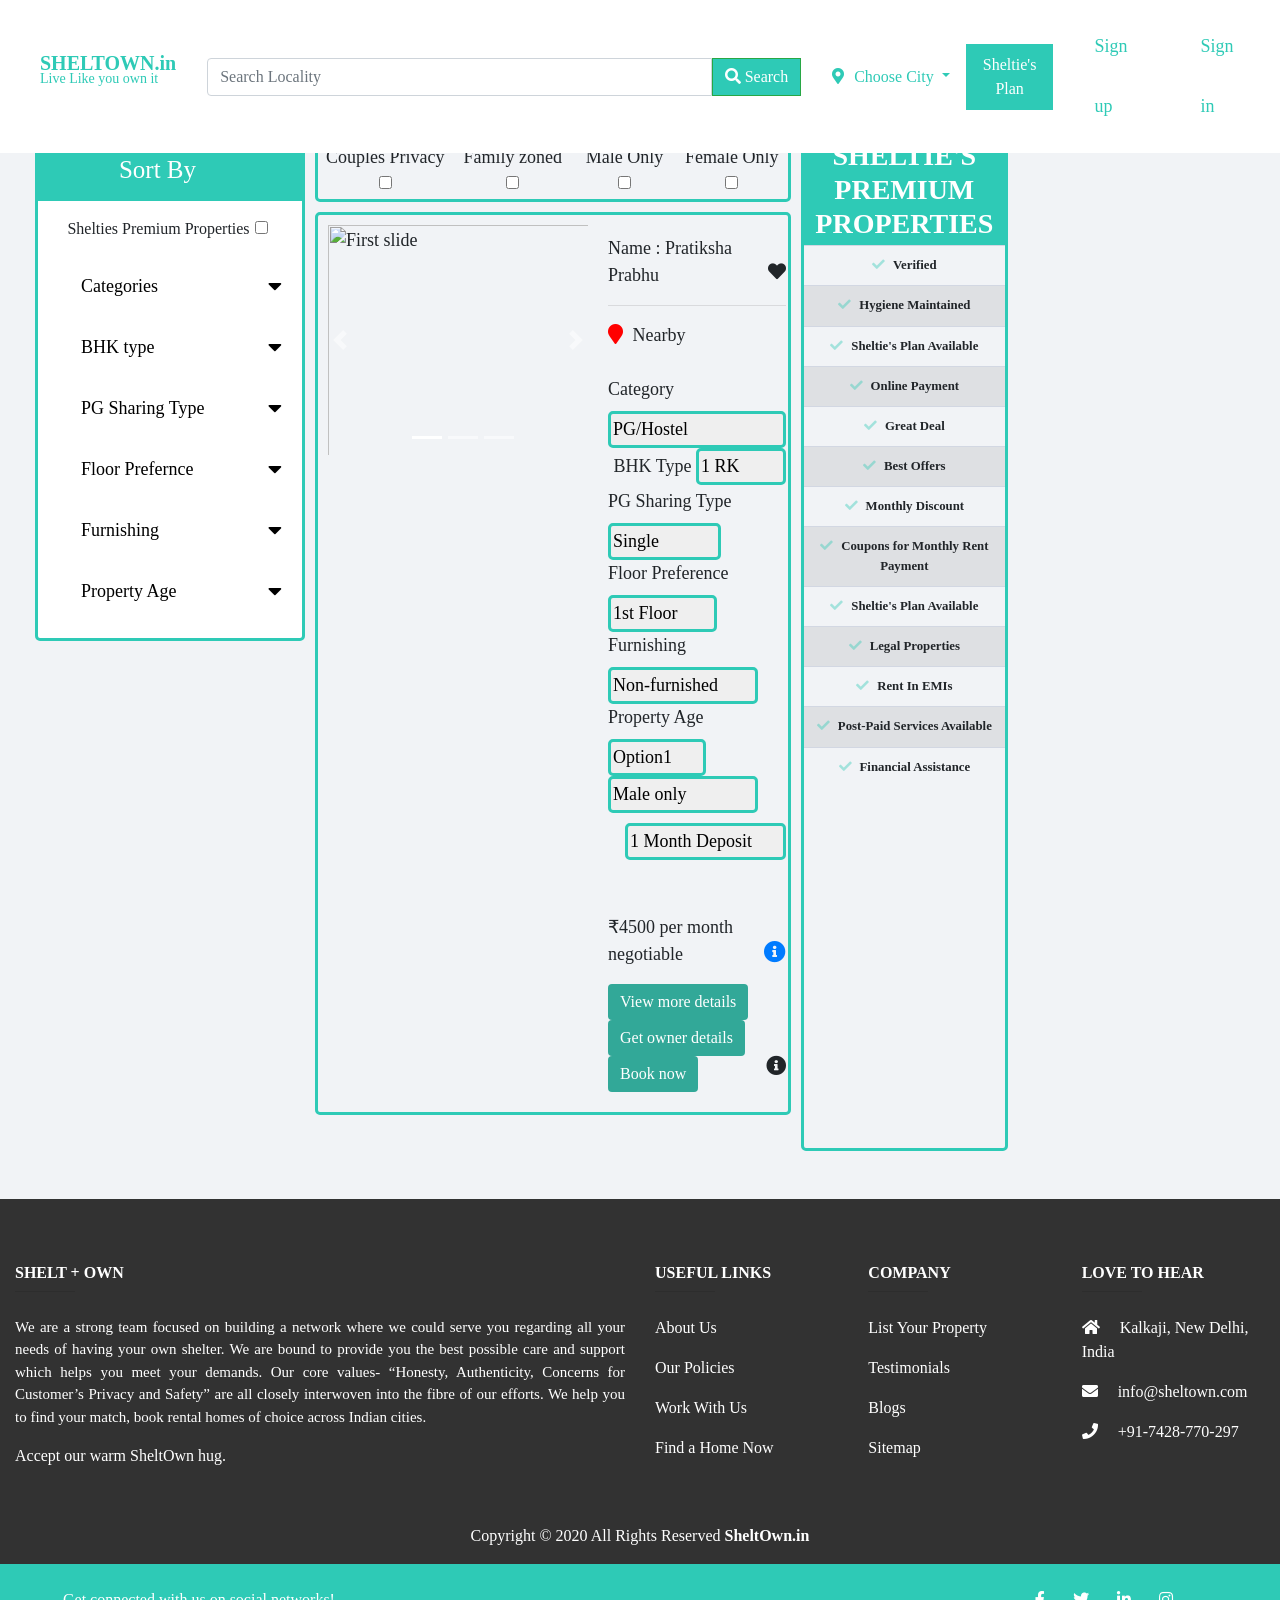
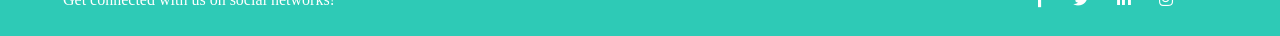
==== commit fd7b55aa: "Update" ====
--- a/index.html
+++ b/index.html
@@ -1,4 +1,4 @@
-﻿<!DOCTYPE html>
+﻿﻿<!DOCTYPE html>
 <html>
   <head>
     <meta charset="UTF-8" />
@@ -7,6 +7,8 @@
       content="width=device-width, initial-scale=1.0 shrink-to-fit=no"
     />
     <title>Home Page</title>
+    <link rel="stylesheet" href="style_side_right_bar.css">
+
     <script src="https://use.fontawesome.com/d2dd69e8cc.js"></script>
     <link
       rel="stylesheet"
@@ -104,30 +106,33 @@
                       aria-label="Toggle navigation">
                   <span class="navbar-toggler-icon"></span>
               </button>
-
-
-              <div class="collapse navbar-collapse" id="navbarSupportedContent" style="display: inline-block;">
-                  
-                      <button class="btn btn-info;" style="background: #2ecab6 !important; color: white; margin: 12px; ">Financial Assistance</button>
-                      <button type="button" class="btn btn-outline-secondary">Adarsh</button>
-                      
-                  
+              <div class="collapse navbar-collapse" id="navbarSupportedContent">
+                  <ul class="navbar-nav ml-auto">
+                      <li class="nav-item mr-4">
+                          <a class="nav-link" href="#">Sign up </a>
+                      </li>
+                      <li class="nav-item mr-4">
+                          <a class="nav-link" href="#">Sign in </a>
+                      </li>
+                  </ul>
               </div>
           </nav>
         </div>
-     
+
       <!--header end---------->
-      <!----------Left Sidebar start ---------->
-      <div class="container-fluid" >
-      <nav class="sidebar" style="margin-top: 5%; " >
-        <div class="text">
-          
-          <a href="#" class="sortby list-group-item list-group-item-dark">Sort By&nbsp;&nbsp;&nbsp;&nbsp;</a></div>
-        
-        <div style="margin: 5px; margin-left: 15px;">Shelties Premium Properties<input type="checkbox" id="checkbox1" style="margin: 5px;"></div>
-
-        <ul>
-          
+
+
+      <!---Left Sidebar start ---------->
+      <div class="d-flex" style=" margin: 0 20px;  margin-top:8%;">
+      <div style=" margin: 0;">
+      <nav class="sidebar" style=" border: solid #2ecab6;border-radius: 5px; padding: 0; margin-top:10px!important;" >
+        <div class="text" style="margin-top:0;">
+          <a  style=" border: none !important; text-decoration: none !important;text-align: center; background-color: #2ecab6 !important; color: white !important;" href="#" class="sortby list-group-item list-group-item-dark">Sort By&nbsp;&nbsp;&nbsp;&nbsp;</a></div>
+
+        <div style="margin:0; margin:15px 0; text-align: center;">Shelties Premium Properties<input type="checkbox" id="checkbox1" style="margin: 5px;"></div>
+
+        <ul> 
+
           <li>
             <a href="#" class="cat-btn">Categories
                <span class="fas fa-caret-down first"></span>
@@ -160,9 +165,9 @@
               <li>Single</li>
               <li>Twin</li>
               <li>Triple</li>
-              <li>Qudrupal</li>
+              <li>Qudroupal</li>
             </ul>
-          </li> 
+          </li>
           <li>
             <a href="#" class="floor-btn">Floor Prefernce
             <span class="fas fa-caret-down fourth"></span>
@@ -194,45 +199,27 @@
               <li>12-15</li>
               <li>Above 15</li>
             </ul>
-          </li>   
+          </li>
         </ul>
-      </div>
-
-</nav>
+      </nav>
+      </div>
+
 <!-------------Left Sidebar End ----------->
-<!-- Middle CheckBoxes start -->
-
-
-        <div class="box">
-            <div class="innerbox">
-
-                <div class="check check1">
-                    <input type="checkbox" id="check1">
-                    <span class="checkmark"></span>
-
-                    Couple Privacy
-
-                    <input type="checkbox" id="check2">
-                    Family Zoned
-
-                    <input type="checkbox" id="check3">
-                    Male Only
-
-                    <input type="checkbox" id="check3">
-                    Female Only
-
-                </div>
-
-            </div>
-
-        
-
-    </div>
-<!-- Middle CheckBoxes end -->
 <!---Middle card section start-->
-<div class="generalcard">
-                          <div class="upper d-flex justify-content-between">
-                            <div class="image">
+<div style="margin-top: 0;  border: none !important;" class="generalcard">
+  <div class="checkbox" style=" margin-top: 0; border: solid #2ecab6;border-radius: 5px; ">
+  <div class=" d-flex justify-content-around">
+  <div style="margin: 5px;text-align: center;">Couples Privacy<input type="checkbox" id="checkbox1" style="margin: 5px;"></div>
+  <div style="margin: 5px;text-align: center;">Family zoned <input type="checkbox" id="checkbox1" style="margin: 5px;"></div>
+
+  <div style="margin: 5px;text-align: center;">Male Only <input type="checkbox" id="checkbox1" style="margin: 5px;"></div>
+
+  <div style="margin: 5px;text-align: center;">Female Only<input type="checkbox" id="checkbox1" style="margin: 5px;"></div>
+</div>
+  </div>
+
+                          <div style="border: solid #2ecab6 !important;border-radius: 5px; margin:10px 0;" class="upper d-flex justify-content-between">
+                            <div  class="image">
                               <div id="carouselExampleIndicators" class="carousel slide" data-ride="carousel">
                                 <ol class="carousel-indicators">
                                   <li data-target="#carouselExampleIndicators" data-slide-to="0" class="active"></li>
@@ -266,16 +253,16 @@
                                 </a>
                               </div>
                             </div>
-                            <div class="pp2">
-                              
-                              Name : Pratiksha Prabhu              
+                            <div  style="margin:0; margin-top: 20px;margin-bottom: 20px; margin-right: 20px;" class="pp2">
+
+                              Name : Pratiksha Prabhu
                                <i class="fa fa-heart"></i>
                               <hr/>
                               <i class="fa fa-map-marker" aria-hidden="true"></i>     Nearby<br><br>
                       <div>
                      <div class="dropdown-container1">
-                            <label>Category</label>
-                          <select name="category" id="category">
+                          <label >Category</label>
+                      <select style="border: solid #2ecab6;border-radius: 5px;" name="category" id="category">
                       <option value="none">PG/Hostel</option>
                       <option value="none">Apartment</option>
                       <option value="none">Independent House</option>
@@ -283,24 +270,21 @@
 
                     </select>
                   </div>
-<div>
-                            <div class="dropdown-container2">
+                      <div class="dropdown-container2">
                       <label>BHK Type</label>
-                    <select name="type" id="type">
+                      <select style="border: solid #2ecab6;border-radius: 5px;" name="type" id="type">
                       <option value="none">1 RK</option>
                       <option value="none">1 BHK</option>
                       <option value="none">2 BHK</option>
                       <option value="none">3 BHK</option>
                       <option value="none">4 BHK</option>
                       <option value="none">5 BHK</option>
-
-                    </select>
-                  </div>
-                </div>
+                    </select>
+                  </div>
 <br>
                         <div class="dropdown-container3">
                       <label>PG Sharing Type</label>
-                    <select name="sharing" id="sharing">
+                    <select style="border: solid #2ecab6;border-radius: 5px;" name="sharing" id="sharing">
                       <option value="none">Single</option>
                       <option value="none">Twin</option>
                       <option value="none">Tripple</option>
@@ -309,7 +293,7 @@
 
                         <div class="dropdown-container4">
                       <label>Floor Preference</label>
-                    <select name="preference" id="preference">
+                    <select style="border: solid #2ecab6;border-radius: 5px;" name="preference" id="preference">
                       <option value="none">1st Floor</option>
                       <option value="none">2nd Floor</option>
                       <option value="none">3rd Floor</option>
@@ -323,27 +307,27 @@
 
                          <div class="dropdown-container5">
                       <label>Furnishing</label>
-                    <select name="furnish" id="furnish">
+                    <select style="border: solid #2ecab6;border-radius: 5px;" name="furnish" id="furnish">
                       <option value="none">Non-furnished</option>
                       <option value="none">Semi-furnished</option>
                       <option value="none">Fully-furnished</option>
-                      
+
 
                     </select>
                   </div>
 
                         <div class="dropdown-container6">
                       <label>Property Age</label>
-                    <select name="age" id="age">
+                    <select style="border: solid #2ecab6;border-radius: 5px;" name="age" id="age">
                       <option value="none">Option1 </option>
                       <option value="none">Option2</option>
                       <option value="none">Option3</option>
                     </select>
                   </div>
 <br>
-     
+
                      <div class="dropdown-container7">
-                    <select name="opt1" id="opt1">
+                    <select style="border: solid #2ecab6;border-radius: 5px;" name="opt1" id="opt1">
                       <option value="none">Male only </option>
                       <option value="none">Female Only</option>
                       <option value="none">Couple Privacy</option>
@@ -353,7 +337,7 @@
                   </div>
 
                       <div class="dropdown-container8">
-                    <select name="opt2" id="opt2">
+                    <select  style="margin-top: 10px;border: solid #2ecab6;border-radius: 5px;" name="opt2" id="opt2">
                       <option value="none">1 Month Deposit</option>
                       <option value="none">2 Month Deposit</option>
                       <option value="none">3 Month Deposit</option>
@@ -361,30 +345,9 @@
 
                     </select>
                   </div>
-<br>
-
-
-                    <div class="dropdown-container9">
-                    <select name="opt3" id="opt3">
-                      <option value="none">Male only </option>
-                      <option value="none">Female Only</option>
-                      <option value="none">Couple Privacy</option>
-                      <option value="none">Family zoned</option>
-                    </select>
-                  </div>
-                  <div class="price">
-                    <div class="dropdown-container10">
-                    <select name="opt4" id="opt4">
-                      <option value="none"> </option>
-                      <option value="none">Female Only</option>
-                      <option value="none">Couple Privacy</option>
-                      <option value="none">Family zoned</option>
-
-                    </select>
-                  </div>
-                </div><br>
-<div>
-
+                <br>
+                
+                      <div>
                       <div class="lowers">
                           <div class="lower">
                             <br><br>
@@ -394,11 +357,11 @@
                       </div>
                     </div>
                       <div class="lower2">
-                          <button type="button" class="btn btn-primary">View more details</button>
-                          <button type="button" class="btn btn-primary">Get owner details</button>
-                          <button type="button" class="btn btn-primary">Book now </button>
-                          <i class="fa fa-info-circle" style="font-size:20px" data-toggle="modal" data-target="#myModal2"></i>
-                      </div>     
+                          <button style=" border : none;background-color: #32a898; color: white;" type="button" class="btn btn-primary">View more details</button>
+                          <button style=" border : none;background-color: #32a898; color: white;" type="button" class="btn btn-primary">Get owner details</button>
+                          <button style=" border : none;background-color: #32a898; color: white;" type="button" class="btn btn-primary">Book now </button>
+                          <i  class="fa fa-info-circle" style="font-size:20px" data-toggle="modal" data-target="#myModal2"></i>
+                      </div>
 </div>
 </div>
 </div>
@@ -406,7 +369,7 @@
 </div>
       <div class="modal fade" id="myModal" role="dialog">
     <div class="modal-dialog">
-    
+
       <!-- Modal content-->
       <div class="modal-content">
         <div class="modal-header">
@@ -426,14 +389,14 @@
     <div class="checkbox">
       <label><input type="checkbox" value="">Quadraple Sharing - 10000</label>
     </div>
-    
+
   </form>
         </div>
         <div class="modal-footer">
           <button type="button" class="btn btn-default" data-dismiss="modal">Submit</button>
         </div>
       </div>
-      
+
     </div>
   </div>
 
@@ -448,58 +411,40 @@
     </div>
   </div>
 </div>
-</div>
 <br>
 
 <!--- Middle Card Section End -->
 <!-- Right Sidebar Start -->
-        <div class="container" >
-        <div class="row ">
-            <div class="col col-md-3">
-                <h5 class="title">
-                    Sheltie's Premium Properties
-                </h5>
-                <ul class="features">
-                    <li><i class="fa fa-check" aria-hidden="true"></i>Verified</li>
-                    <li><i class="fa fa-check" aria-hidden="true"></i>Hygiene Maintained</li>
-                    <li><i class="fa fa-check" aria-hidden="true"></i>Sheltie's Plan Available</li>
-                    <li><i class="fa fa-check" aria-hidden="true"></i>Online Payment</li>
-                    <li><i class="fa fa-check" aria-hidden="true"></i>Great Deal</li>
-                    <li><i class="fa fa-check" aria-hidden="true"></i>Best Offers</li>
-                    <li><i class="fa fa-check" aria-hidden="true"></i>Monthly Discount</li>
-                    <li><i class="fa fa-check" aria-hidden="true"></i>Coupons for Monthly Rent Payment</li>
-                    <li><i class="fa fa-check" aria-hidden="true"></i>Sheltie's Plan Available</li>
-                    <li><i class="fa fa-check" aria-hidden="true"></i>Legal Properties</li>
-                    <li><i class="fa fa-check" aria-hidden="true"></i>Rent In EMIs</li>
-                    <li><i class="fa fa-check" aria-hidden="true"></i>Post-Paid Services Available</li>
-                    <li><i class="fa fa-check" aria-hidden="true"></i>Financial Assistance</li>
-                </ul>
-            </div>
-        </div>
-      </div>
-    
-     <!--------Side-bar-Right end--------------------->
-
-</div>
-
-
-
-
-
-
-
-
-
-
-
-     
-
+ <!--Side-bar-Right start-->  
+ <!--Side-bar-Right start-->
+         <div class="col col-2 " style=" float: right;padding: 0;margin: 0; margin-top: 5px; border:solid  #2ecab6;border-radius: 5px;">
+             <h3  class="title" >
+                 Sheltie's Premium Properties
+             </h3>
+             <ul class="features">
+                 <li><i class="fas fa-check"> </i>Verified</li>
+                 <li><i class="fas fa-check"> </i>Hygiene Maintained</li>
+                 <li><i class="fas fa-check"> </i>Sheltie's Plan Available</li>
+                 <li><i class="fas fa-check"> </i>Online Payment</li>
+                 <li><i class="fas fa-check"> </i>Great Deal</li>
+                 <li><i class="fas fa-check"> </i>Best Offers</li>
+                 <li><i class="fas fa-check"> </i>Monthly Discount</li>
+                 <li><i class="fas fa-check"> </i>Coupons for Monthly Rent Payment</li>
+                 <li><i class="fas fa-check"> </i>Sheltie's Plan Available</li>
+                 <li><i class="fas fa-check"> </i>Legal Properties</li>
+                 <li><i class="fas fa-check"> </i>Rent In EMIs</li>
+                 <li><i class="fas fa-check"> </i>Post-Paid Services Available</li>
+                 <li><i class="fas fa-check"> </i>Financial Assistance</li>
+             </ul>
+         </div>
+      </div>
+     </div>
 
       <!-------------------------footer start------------------------------------------------->
       <div class="mt-5">
 </div>
 <!-- Footer -->
-<footer class="page-footer font-small lighten-5" style="background-color: #323232;">
+<footer class="page-footer font-small lighten-5" style=" background-color: #323232;">
 
   <!-- Footer Links -->
   <div class="container-fluid mx-lg-0 pt-5 text-center text-md-left">
@@ -643,7 +588,7 @@
 
 </footer>
 <!-- Footer -->
-      
+
       <!-------------------------footer end------------------------------------------------->
 
       <script src="index.js"></script>
@@ -651,4 +596,4 @@
       <script src="https://cdnjs.cloudflare.com/ajax/libs/popper.js/1.16.0/umd/popper.min.js"></script>
       <script src="https://maxcdn.bootstrapcdn.com/bootstrap/4.5.2/js/bootstrap.min.js"></script>
   </body>
-</html>
+</html>
--- a/css/stylehomepage.css
+++ b/css/stylehomepage.css
@@ -117,6 +117,7 @@
 
 footer {
   color: #fff;
+  bottom: 0;
 }
 footer a {
   text-decoration: none;
@@ -327,7 +328,18 @@
   
 }
 /*Left Sidebar End*/
-
+.main > div{
+  align-items: center;
+
+}
+.center{
+  color: white;
+  margin-top: 5%;
+  margin-left: 3%;
+}
+.left{
+  float: left;
+}
 /*Middle Checkbox*/
 .box{
     border: 1px solid lightgrey;
@@ -353,73 +365,54 @@
 
 /*Right Sidebar*/
 @import url(https://code.ionicframework.com/ionicons/2.0.1/css/ionicons.min.css);
-@import url(https://fonts.googleapis.com/css?family=Raleway:400,500,800);
-@import url(https://fonts.googleapis.com/css?family=Montserrat:800);
-.container {
-  
-  color: #000000;
-  text-align: center;
-  font-size: 20px;
-  width: 100%;
-  max-width: 1000px;
-  margin: 40px 10px;
-
-}
-.container * {
-  -webkit-box-sizing: border-box;
-  box-sizing: border-box;
-}
-.container .row .col .features li fa-check{
+
+
+.col .features li .ion-checkmark{
     color: black;
 }
-.container .title {
+.title {
   position: relative;
   top: 0;
+  text-align: center;
   font-weight: 800;
-  padding: 5px 15px;
-  margin: 0 auto;
-  margin: 0;
+  padding: 5px 0px;
+  margin:0;
   display: inline-block;
-  background-color: #2ecab6;
+  background-color:#2ecab6;
   color: #ffffff;
   text-transform: uppercase;
 }
-.container .features {
+.features {
   padding: 0;
   margin: 0;
   text-align: center;
   list-style:  none;
   font-size: 0.8em;
-}
-.container .features li {
+
+}
+.features li {
   border-top: 1px solid #d2d7e2;
   padding: 10px 5%;
   font-weight: bold;
 }
-.container .features li:nth-child(even) {
+ .features li:nth-child(even) {
   background: rgba(0, 0, 0, 0.08);
 }
-.container .features i {
+.features i {
   margin-right: 8px;
   opacity: 0.4;
 }
-.container  .title{
+.title{
   color: #ffffff;
 }
-.container .row .col .features li {
+ .row .col .features li {
   border-top: 1px solid rgba(255, 255, 255, 0.4);
 }
 @media only screen and (max-width: 767px) {
-  .container .features {
+.features {
     margin-top: 0;
   }
 }
-@media only screen and (max-width: 440px) {
-  .container {
-    width: 100%;
-  }
-}
-
 /*Middle Cards*/
 ul {
   list-style: none;
@@ -453,6 +446,8 @@
   border: 1px solid grey;
   font-size: 18px;
   float:left;
+  width: 40%;
+
 }
 .image img {
   height: 250px !important;
@@ -524,4 +519,4 @@
 }
 .lower{
   float: left;
-}+}
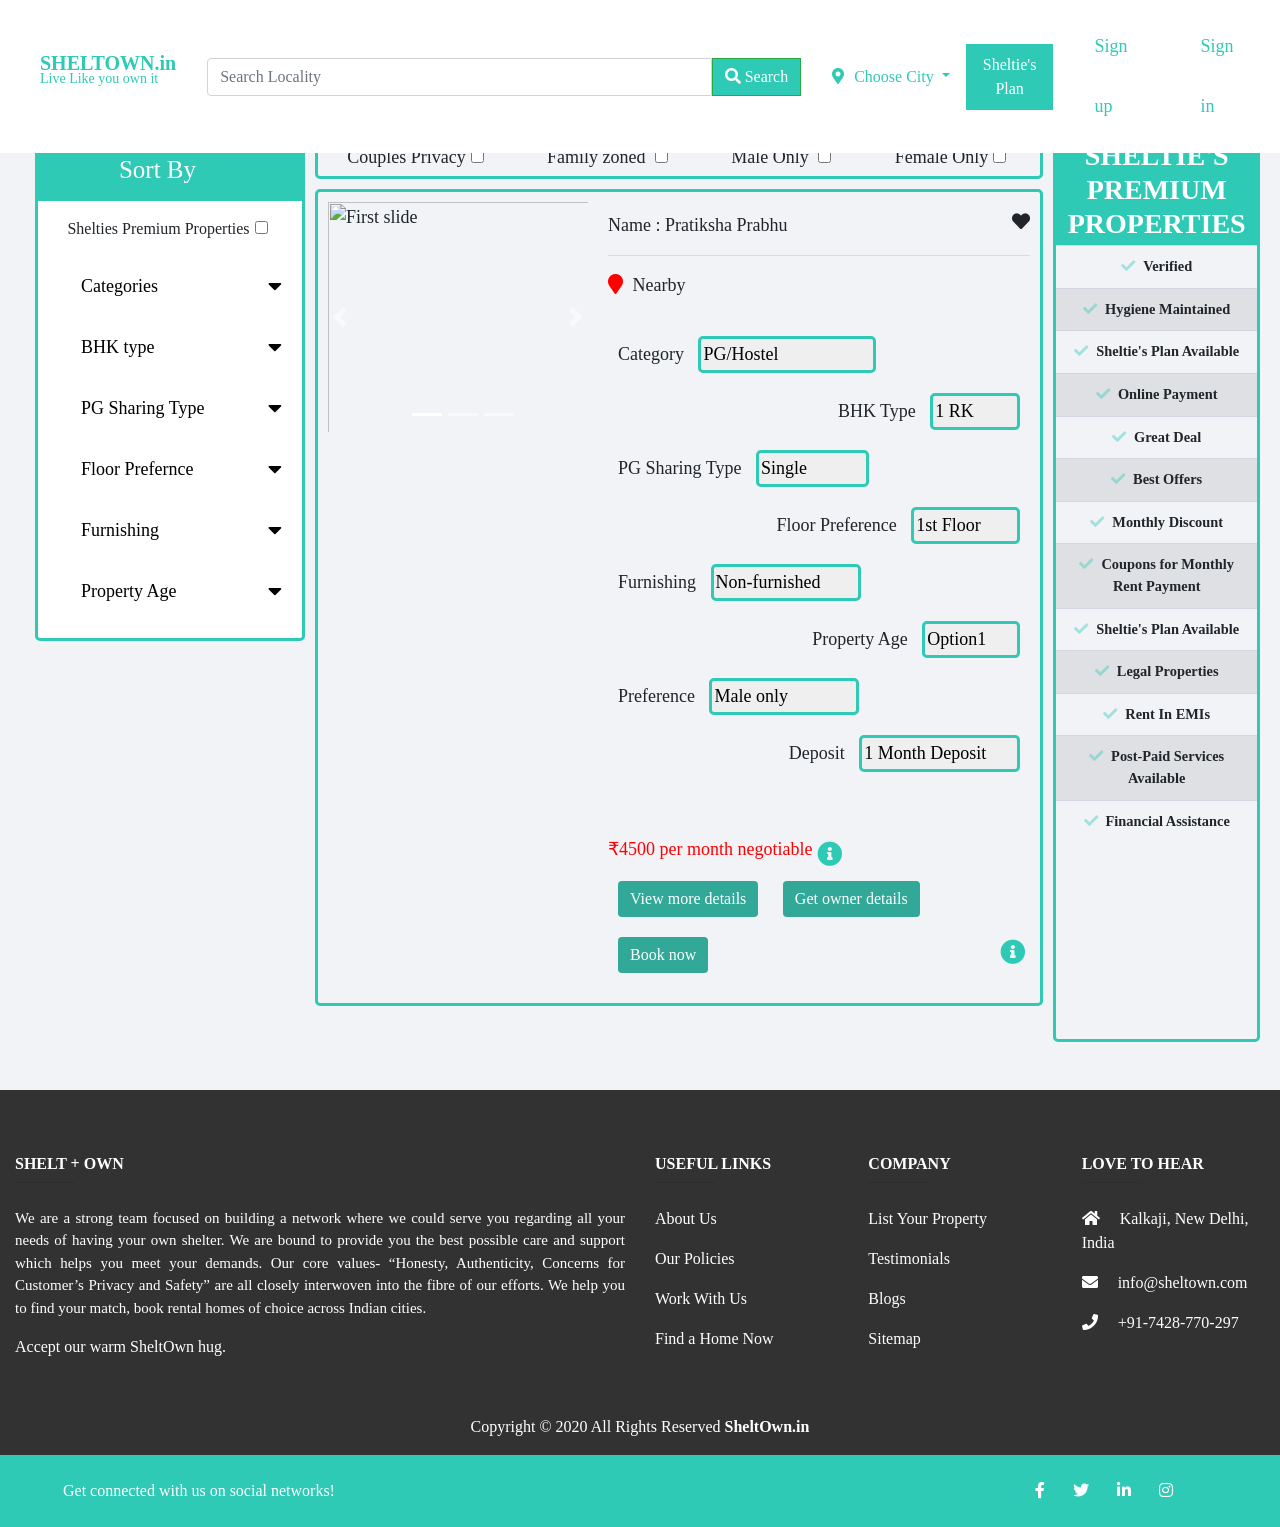
==== commit a013d40d: "Update" ====
--- a/index.html
+++ b/index.html
@@ -218,7 +218,7 @@
 </div>
   </div>
 
-                          <div style="border: solid #2ecab6 !important;border-radius: 5px; margin:10px 0;" class="upper d-flex justify-content-between">
+                          <div style="border: solid #2ecab6 !important;border-radius: 5px; margin:10px 0; " class="upper d-flex justify-content-between ">
                             <div  class="image">
                               <div id="carouselExampleIndicators" class="carousel slide" data-ride="carousel">
                                 <ol class="carousel-indicators">
@@ -253,7 +253,7 @@
                                 </a>
                               </div>
                             </div>
-                            <div  style="margin:0; margin-top: 20px;margin-bottom: 20px; margin-right: 20px;" class="pp2">
+                            <div  style="margin:0; margin-top: 20px;margin-bottom: 20px; margin-right: 10px;" class="pp2 " >
 
                               Name : Pratiksha Prabhu
                                <i class="fa fa-heart"></i>
@@ -262,7 +262,7 @@
                       <div>
                      <div class="dropdown-container1">
                           <label >Category</label>
-                      <select style="border: solid #2ecab6;border-radius: 5px;" name="category" id="category">
+                      <select style="border: solid #2ecab6;border-radius: 5px; margin: 10px;" name="category" id="category">
                       <option value="none">PG/Hostel</option>
                       <option value="none">Apartment</option>
                       <option value="none">Independent House</option>
@@ -272,7 +272,7 @@
                   </div>
                       <div class="dropdown-container2">
                       <label>BHK Type</label>
-                      <select style="border: solid #2ecab6;border-radius: 5px;" name="type" id="type">
+                      <select style="border: solid #2ecab6;border-radius: 5px;margin: 10px;" name="type" id="type">
                       <option value="none">1 RK</option>
                       <option value="none">1 BHK</option>
                       <option value="none">2 BHK</option>
@@ -284,7 +284,7 @@
 <br>
                         <div class="dropdown-container3">
                       <label>PG Sharing Type</label>
-                    <select style="border: solid #2ecab6;border-radius: 5px;" name="sharing" id="sharing">
+                    <select style="border: solid #2ecab6;border-radius: 5px;margin: 10px;" name="sharing" id="sharing">
                       <option value="none">Single</option>
                       <option value="none">Twin</option>
                       <option value="none">Tripple</option>
@@ -293,7 +293,7 @@
 
                         <div class="dropdown-container4">
                       <label>Floor Preference</label>
-                    <select style="border: solid #2ecab6;border-radius: 5px;" name="preference" id="preference">
+                    <select style="border: solid #2ecab6;border-radius: 5px;margin: 10px;" name="preference" id="preference">
                       <option value="none">1st Floor</option>
                       <option value="none">2nd Floor</option>
                       <option value="none">3rd Floor</option>
@@ -307,7 +307,7 @@
 
                          <div class="dropdown-container5">
                       <label>Furnishing</label>
-                    <select style="border: solid #2ecab6;border-radius: 5px;" name="furnish" id="furnish">
+                    <select style="border: solid #2ecab6;border-radius: 5px;margin: 10px;" name="furnish" id="furnish">
                       <option value="none">Non-furnished</option>
                       <option value="none">Semi-furnished</option>
                       <option value="none">Fully-furnished</option>
@@ -318,7 +318,7 @@
 
                         <div class="dropdown-container6">
                       <label>Property Age</label>
-                    <select style="border: solid #2ecab6;border-radius: 5px;" name="age" id="age">
+                    <select style="border: solid #2ecab6;border-radius: 5px;margin: 10px;" name="age" id="age">
                       <option value="none">Option1 </option>
                       <option value="none">Option2</option>
                       <option value="none">Option3</option>
@@ -327,7 +327,8 @@
 <br>
 
                      <div class="dropdown-container7">
-                    <select style="border: solid #2ecab6;border-radius: 5px;" name="opt1" id="opt1">
+                      <label>Preference</label>
+                    <select style="border: solid #2ecab6;border-radius: 5px;margin: 10px;" name="opt1" id="opt1">
                       <option value="none">Male only </option>
                       <option value="none">Female Only</option>
                       <option value="none">Couple Privacy</option>
@@ -337,7 +338,8 @@
                   </div>
 
                       <div class="dropdown-container8">
-                    <select  style="margin-top: 10px;border: solid #2ecab6;border-radius: 5px;" name="opt2" id="opt2">
+                        <label>Deposit</label>
+                    <select  style="margin-top: 10px;border: solid #2ecab6;border-radius: 5px;margin: 10px;" name="opt2" id="opt2">
                       <option value="none">1 Month Deposit</option>
                       <option value="none">2 Month Deposit</option>
                       <option value="none">3 Month Deposit</option>
@@ -351,16 +353,16 @@
                       <div class="lowers">
                           <div class="lower">
                             <br><br>
-                           <p> ₹4500 per month negotiable
-                           <a href="#"> <i class="fa fa-info-circle" style="font-size:22px" data-toggle="modal" data-target="#myModal"></i></p></a>
+                           <a href="" class="neg" style="color: red;" > ₹4500 per month negotiable</a>
+                           <a href="#"> <i class="fa fa-info-circle" data-toggle="modal" data-target="#myModal"></i></a>
                           </div>
                       </div>
                     </div>
                       <div class="lower2">
-                          <button style=" border : none;background-color: #32a898; color: white;" type="button" class="btn btn-primary">View more details</button>
-                          <button style=" border : none;background-color: #32a898; color: white;" type="button" class="btn btn-primary">Get owner details</button>
-                          <button style=" border : none;background-color: #32a898; color: white;" type="button" class="btn btn-primary">Book now </button>
-                          <i  class="fa fa-info-circle" style="font-size:20px" data-toggle="modal" data-target="#myModal2"></i>
+                          <button style=" border : none;background-color: #32a898; color: white; margin: 10px;" type="button" class="btn btn-primary">View more details</button>
+                          <button style=" border : none;background-color: #32a898; color: white;margin: 10px;" type="button" class="btn btn-primary">Get owner details</button>
+                          <button style=" border : none;background-color: #32a898; color: white;margin: 10px;" type="button" class="btn btn-primary">Book now </button>
+                          <i  class="fa fa-info-circle" style="margin-top: 12px;" data-toggle="modal" data-target="#myModal2"></i>
                       </div>
 </div>
 </div>
@@ -377,23 +379,23 @@
         </div>
         <div class="modal-body">
           <form>
+    <div class="checkbox" >
+      <label><input type="checkbox" value="" style="margin: 10px;">Single Sharing - ₹5000 </label>
+    </div>
     <div class="checkbox">
-      <label><input type="checkbox" value="">Single Sharing - ₹5000 </label>
+      <label><input type="checkbox" value="" style="margin: 10px;">Twin Sharing - 6000</label>
     </div>
     <div class="checkbox">
-      <label><input type="checkbox" value="">Twin Sharing - 6000</label>
+      <label><input type="checkbox" value="" style="margin: 10px;">Triple Sharing - 8000</label>
     </div>
     <div class="checkbox">
-      <label><input type="checkbox" value="">Triple Sharing - 8000</label>
-    </div>
-    <div class="checkbox">
-      <label><input type="checkbox" value="">Quadraple Sharing - 10000</label>
+      <label><input type="checkbox" value="" style="margin: 10px;">Quadraple Sharing - 10000</label>
     </div>
 
   </form>
         </div>
         <div class="modal-footer">
-          <button type="button" class="btn btn-default" data-dismiss="modal">Submit</button>
+          <button type="button" class="btn btn-info" data-dismiss="modal">Submit</button>
         </div>
       </div>
 
@@ -403,10 +405,13 @@
 <div class="modal fade" id="myModal2" role="dialog">
     <div class="modal-dialog">
    <div class="modal-content">
-          <span aria-hidden="true">&times;</span>
+          <!-- <span aria-hidden="true">&times;</span> -->
         </button>
+        <div class="modal-header">
+          <button type="button" class="close" data-dismiss="modal">&times;</button>
+        </div>
       <div class="modal-body">
-        <p>We only take bookings for Verified Properties</p>
+        <h5>We only take bookings for Verified Properties</h5>
       </div>
     </div>
   </div>
@@ -596,4 +601,4 @@
       <script src="https://cdnjs.cloudflare.com/ajax/libs/popper.js/1.16.0/umd/popper.min.js"></script>
       <script src="https://maxcdn.bootstrapcdn.com/bootstrap/4.5.2/js/bootstrap.min.js"></script>
   </body>
-</html>+</html>
--- a/css/stylehomepage.css
+++ b/css/stylehomepage.css
@@ -387,7 +387,7 @@
   margin: 0;
   text-align: center;
   list-style:  none;
-  font-size: 0.8em;
+  font-size: 0.9em;
 
 }
 .features li {
@@ -413,7 +413,7 @@
     margin-top: 0;
   }
 }
-/*Middle Cards*/
+
 ul {
   list-style: none;
 }
@@ -446,7 +446,7 @@
   border: 1px solid grey;
   font-size: 18px;
   float:left;
-  width: 40%;
+  width: 100%;
 
 }
 .image img {
@@ -463,6 +463,12 @@
 }
 .generalcard p a {
   text-decoration: none;
+
+}
+.neg a:hover{
+  text-decoration: underline;
+
+
 }
 .fa-map-marker {
   color: red;
@@ -476,6 +482,9 @@
 
 .fa-info-circle{
   float:right;
+  color: #2ecab6 !important;
+  margin: 5px;
+  font-size: 25px;
 }
 
 .btn-info {
@@ -488,19 +497,16 @@
   right: 10px;
 }
 
-.dropdown-container1,.dropdown-container3,.dropdown-container5,.dropdown-container7,.dropdown-container9{
+.dropdown-container1,.dropdown-container3,.dropdown-container5,.dropdown-container7{
   float: left;
-}
-
-.dropdown-container2,.dropdown-container4,.dropdown-container6{
+  margin-left: 10px;
+}
+
+.dropdown-container2,.dropdown-container4,.dropdown-container6,.dropdown-container8{
   float:right;
 }
-.dropdown-container8{
-  float:right;
-}
-.dropdown-container10{
-  float: right;
-}
+
+
 
 .generalcard,{
   font-size: 15px;
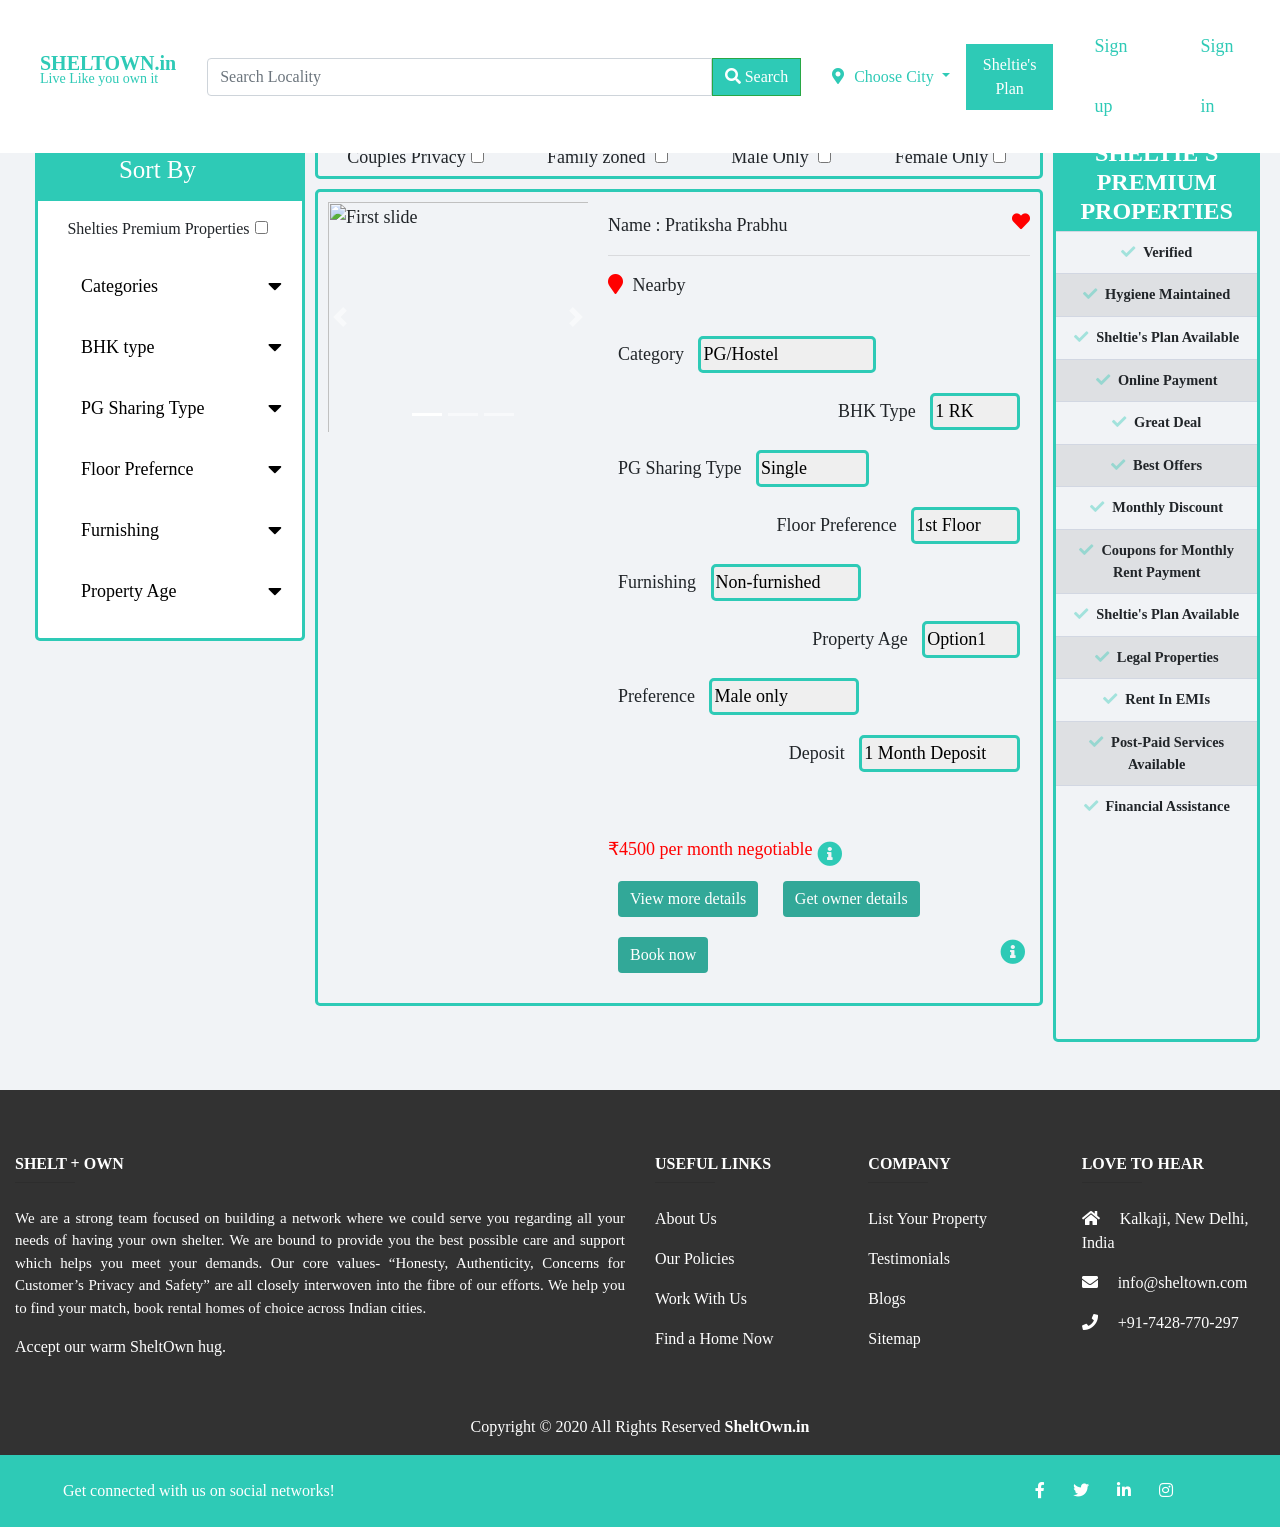
==== commit a76d84bb: "Update" ====
--- a/index.html
+++ b/index.html
@@ -76,10 +76,10 @@
                           <a class="dropdown-item" href="#">Ghaziabad</a>
                           <a class="dropdown-item" href="#">GurGaon</a>
                           <a class="dropdown-item" href="#">Indore</a>
-                          <a class="dropdown-item" href="#">jaipur</a>
+                          <a class="dropdown-item" href="#">Jaipur</a>
                           <a class="dropdown-item" href="#">Kota</a>
                           <a class="dropdown-item" href="#">Noida</a>
-                          <a class="dropdown-item" href="#">pune</a>
+                          <a class="dropdown-item" href="#">Pune</a>
                       </div>
                   </div>
               </div>
@@ -108,11 +108,11 @@
               </button>
               <div class="collapse navbar-collapse" id="navbarSupportedContent">
                   <ul class="navbar-nav ml-auto">
-                      <li class="nav-item mr-4">
+                      <li class="nav-item mr-4 login">
                           <a class="nav-link" href="#">Sign up </a>
                       </li>
-                      <li class="nav-item mr-4">
-                          <a class="nav-link" href="#">Sign in </a>
+                      <li class="nav-item mr-4 login">
+                          <a class="nav-link " href="#">Sign in </a>
                       </li>
                   </ul>
               </div>
@@ -423,9 +423,9 @@
  <!--Side-bar-Right start-->  
  <!--Side-bar-Right start-->
          <div class="col col-2 " style=" float: right;padding: 0;margin: 0; margin-top: 5px; border:solid  #2ecab6;border-radius: 5px;">
-             <h3  class="title" >
+             <h4  class="title" >
                  Sheltie's Premium Properties
-             </h3>
+             </h4>
              <ul class="features">
                  <li><i class="fas fa-check"> </i>Verified</li>
                  <li><i class="fas fa-check"> </i>Hygiene Maintained</li>
--- a/css/stylehomepage.css
+++ b/css/stylehomepage.css
@@ -92,6 +92,9 @@
 }
 .card {
   display: inline-block;
+}
+.login a:hover{
+  text-decoration: underline;
 }
 @media (min-width: 580px) {
   .mob {
@@ -477,6 +480,7 @@
 }
 
 .fa-heart{
+  color: red;
   float: right;
 }
 
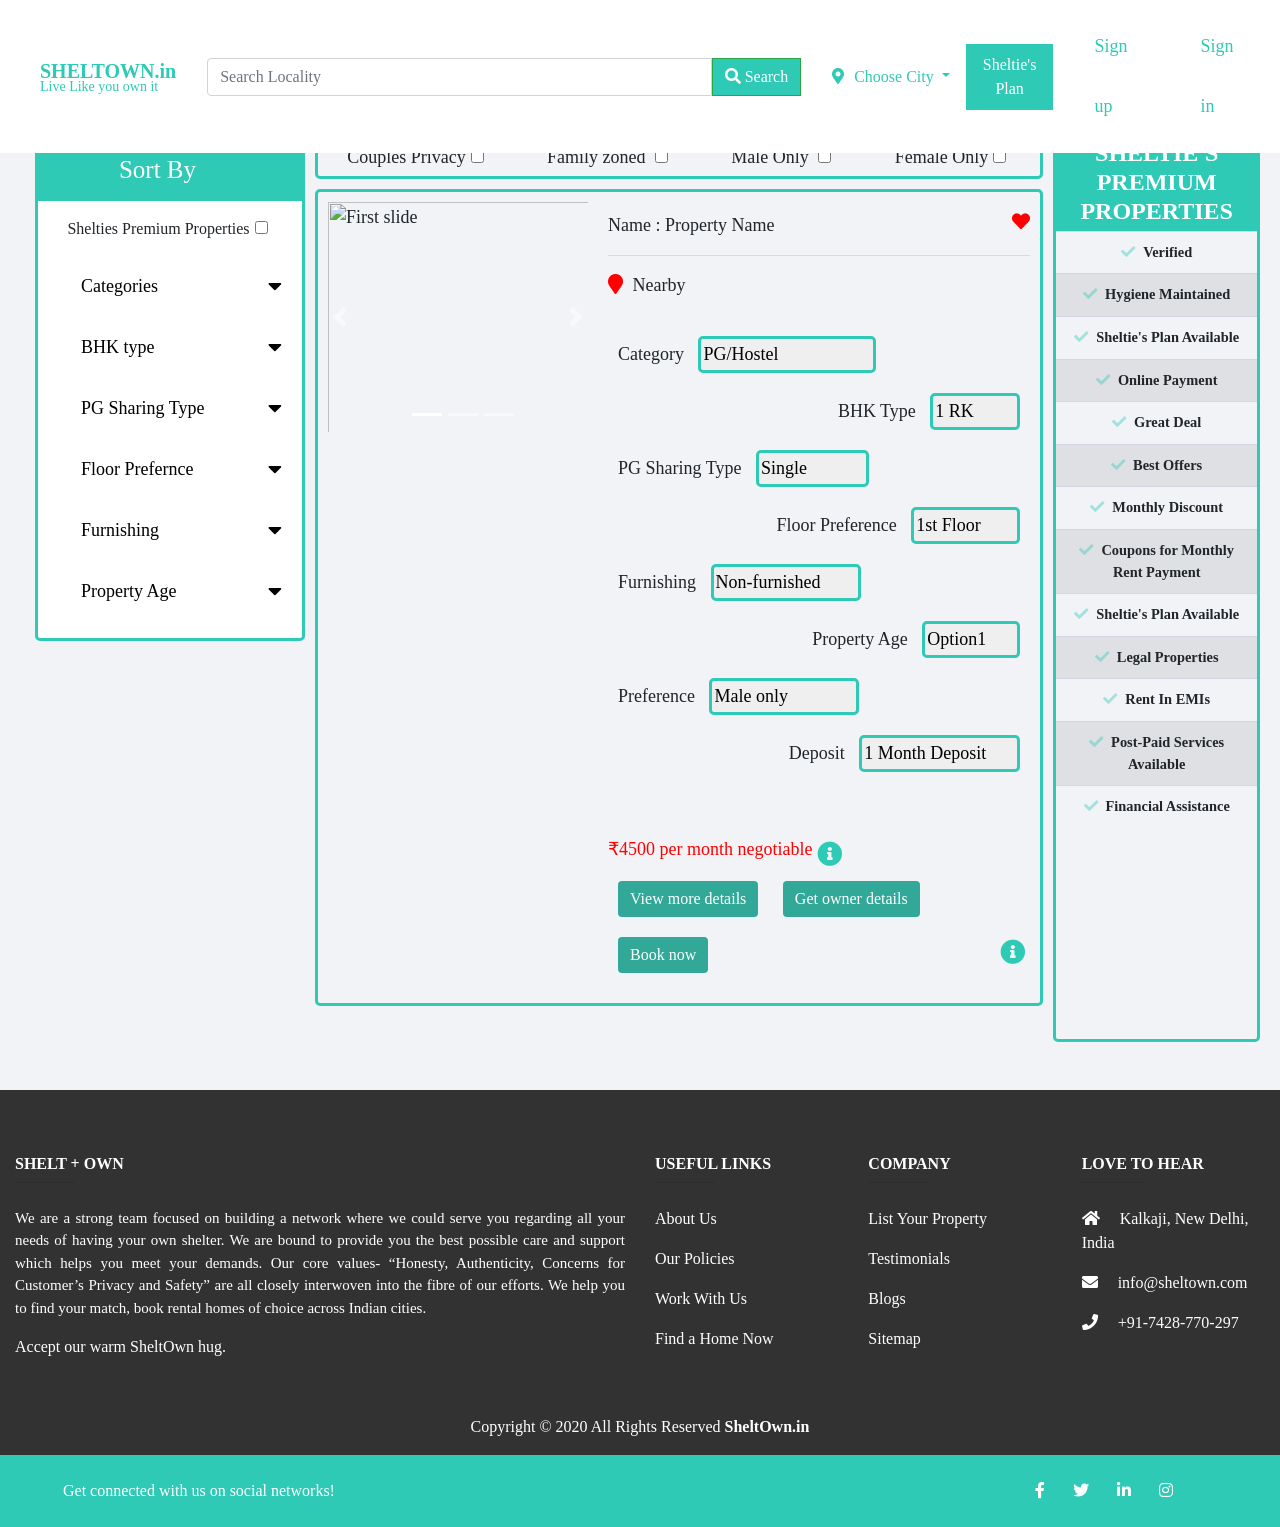
==== commit e603c4d5: "mobile view" ====
--- a/index.html
+++ b/index.html
@@ -6,7 +6,7 @@
       name="viewport"
       content="width=device-width, initial-scale=1.0 shrink-to-fit=no"
     />
-    <title>Home Page</title>
+    <title>Property Results Page</title>
     <link rel="stylesheet" href="style_side_right_bar.css">
 
     <script src="https://use.fontawesome.com/d2dd69e8cc.js"></script>
@@ -255,7 +255,7 @@
                             </div>
                             <div  style="margin:0; margin-top: 20px;margin-bottom: 20px; margin-right: 10px;" class="pp2 " >
 
-                              Name : Pratiksha Prabhu
+                              Name : Property Name
                                <i class="fa fa-heart"></i>
                               <hr/>
                               <i class="fa fa-map-marker" aria-hidden="true"></i>     Nearby<br><br>
@@ -422,7 +422,7 @@
 <!-- Right Sidebar Start -->
  <!--Side-bar-Right start-->  
  <!--Side-bar-Right start-->
-         <div class="col col-2 " style=" float: right;padding: 0;margin: 0; margin-top: 5px; border:solid  #2ecab6;border-radius: 5px;">
+         <div class="col col-2 rside" style=" float: right;padding: 0;margin: 0; margin-top: 5px; border:solid  #2ecab6;border-radius: 5px;">
              <h4  class="title" >
                  Sheltie's Premium Properties
              </h4>
--- a/css/stylehomepage.css
+++ b/css/stylehomepage.css
@@ -9,6 +9,8 @@
 }
 .navbar-brand {
   font-size: 20px;
+  margin-top: 5px!important;
+  margin-bottom: -10px!important
 }
 .navbar-brand p {
   font-size: 14px;
@@ -54,11 +56,66 @@
     position: relative;
     display: inline-block;
 }
-.fa-handshake,
-.fa-user-shield,
-.fa-hand-holding-heart {
-  color: #2ecab6;
-}
+@media (max-width: 576px) {
+  .a2 p,.last p{  
+    font-size: 14px;
+  }
+  .premium{
+    text-align: left!important;
+  }
+  .a2{
+    padding-top: 10px!important;
+  }
+  input[type="search"]{
+    font-size: 10px;
+    padding-top: 20px!important;
+    padding-bottom: 20px!important; 
+  }
+  .btn.btn-search{
+      font-size: 10px;
+      padding-top: 12px!important;
+   padding-bottom: 13px!important;
+  }
+}
+
+@media (max-width: 620px) and (min-width: 445px) {
+  .a1{
+    height: 270px;
+  }
+}
+@media (max-width: 445px)  {
+  .a1{
+    height: 290px;
+    padding-top: 70px;
+  }
+  .navbar-brand{
+    padding-left: 0!important;
+  }
+  .dropdown{
+    margin-left: -20px!important
+  }
+  .navbar-brand{
+  font-size: 18px;
+      }
+   .navbar-brand p{
+  font-size: 12px;  
+} 
+  
+}
+@media (max-width: 386px)  {
+  .a1{
+    height: 300px;
+    padding-top: 80px;
+  }
+  .img1 {
+       width: auto;
+       height: 3vh;
+    }
+   .dropdown{
+    margin-left: -25px!important
+  }
+}
+
 
 .center {
   display: block;
@@ -530,3 +587,8 @@
 .lower{
   float: left;
 }
+@media only screen and (max-width: 475px){
+  .rside{
+    font-size: smaller;
+  }
+  }
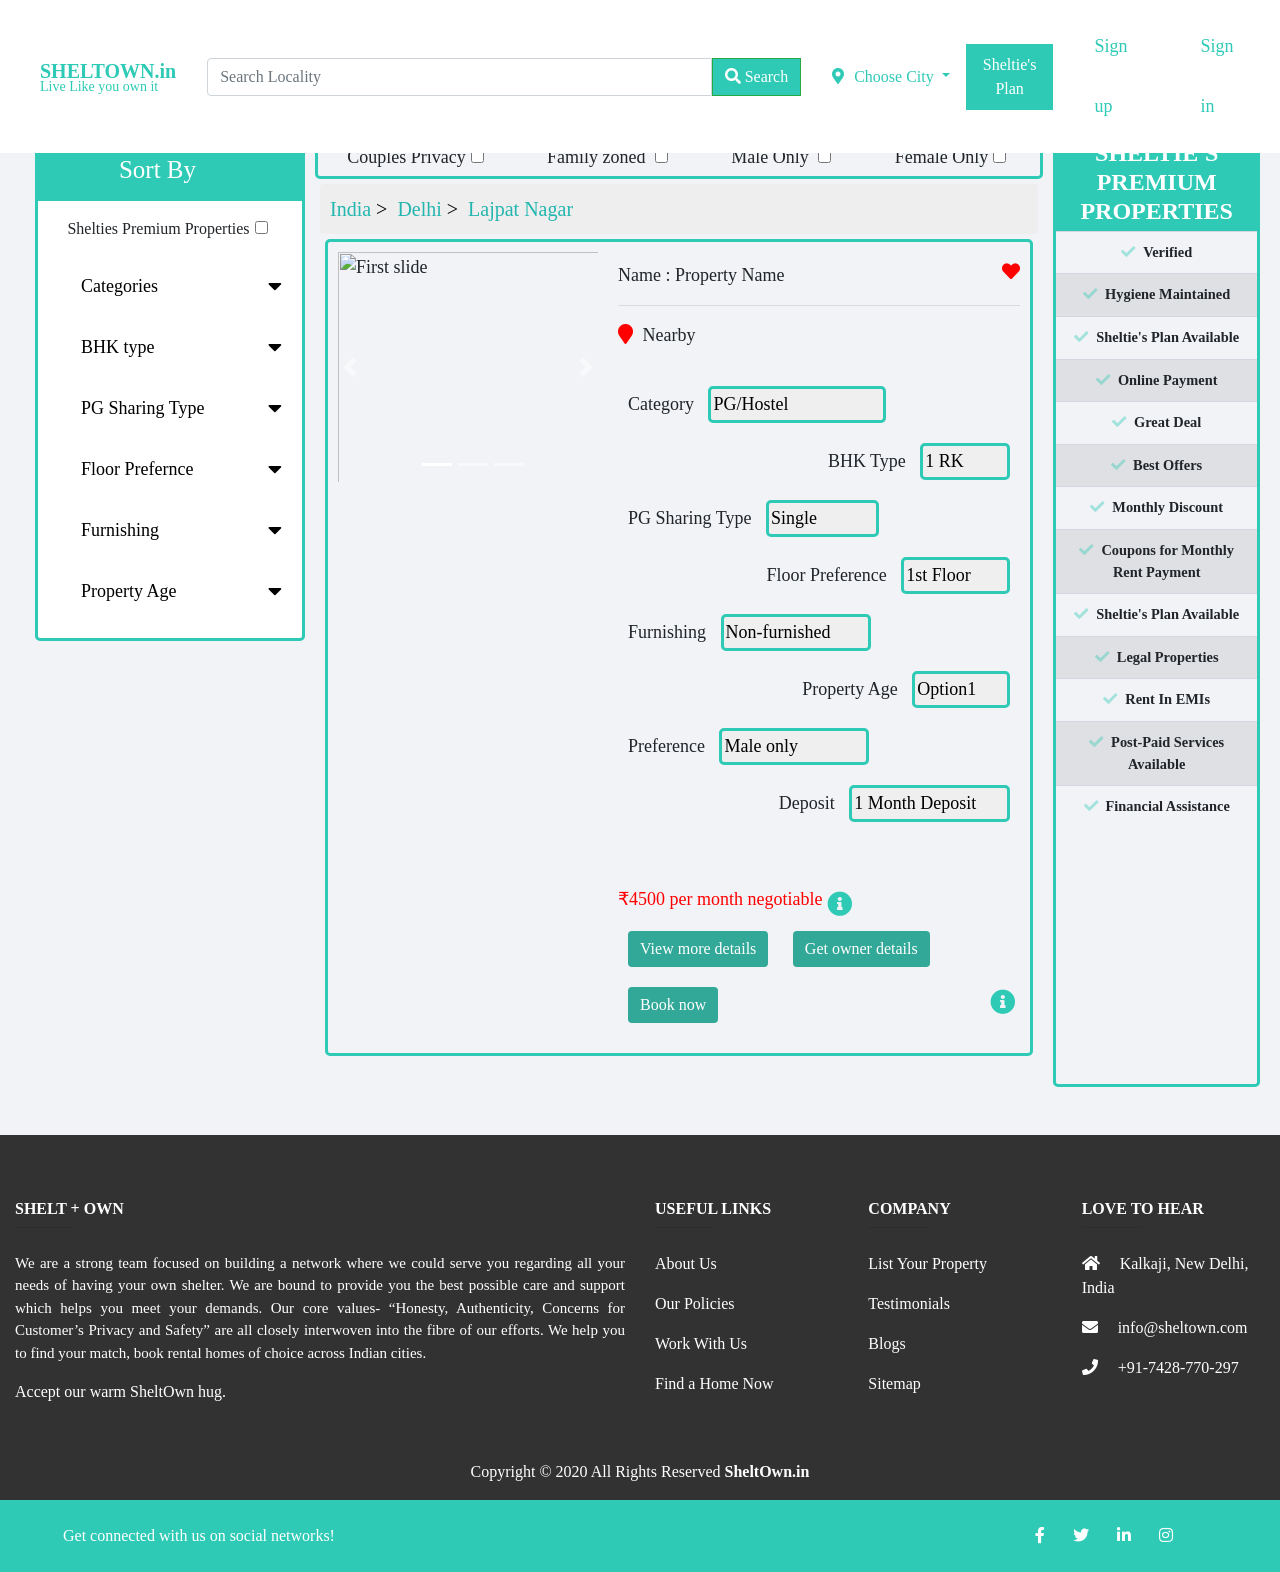
==== commit b65cebe4: "Update" ====
--- a/index.html
+++ b/index.html
@@ -204,6 +204,7 @@
       </nav>
       </div>
 
+
 <!-------------Left Sidebar End ----------->
 <!---Middle card section start-->
 <div style="margin-top: 0;  border: none !important;" class="generalcard">
@@ -217,8 +218,17 @@
   <div style="margin: 5px;text-align: center;">Female Only<input type="checkbox" id="checkbox1" style="margin: 5px;"></div>
 </div>
   </div>
-
-                          <div style="border: solid #2ecab6 !important;border-radius: 5px; margin:10px 0; " class="upper d-flex justify-content-between ">
+  <div>
+    <ul class="breadcrumb">
+      <li><a href="#">India</a></li>
+      <li><a href="#">Delhi</a></li>
+      <li><a href="#">Lajpat Nagar</a></li>
+    </ul>
+  </div>
+  
+
+
+                          <div style="border: solid #2ecab6 !important;border-radius: 5px; margin:5px 10px; " class="upper d-flex justify-content-between ">
                             <div  class="image">
                               <div id="carouselExampleIndicators" class="carousel slide" data-ride="carousel">
                                 <ol class="carousel-indicators">
@@ -383,19 +393,19 @@
       <label><input type="checkbox" value="" style="margin: 10px;">Single Sharing - ₹5000 </label>
     </div>
     <div class="checkbox">
-      <label><input type="checkbox" value="" style="margin: 10px;">Twin Sharing - 6000</label>
+      <label><input type="checkbox" value="" style="margin: 10px;">Twin Sharing - ₹6000</label>
     </div>
     <div class="checkbox">
-      <label><input type="checkbox" value="" style="margin: 10px;">Triple Sharing - 8000</label>
+      <label><input type="checkbox" value="" style="margin: 10px;">Triple Sharing - ₹8000</label>
     </div>
     <div class="checkbox">
-      <label><input type="checkbox" value="" style="margin: 10px;">Quadraple Sharing - 10000</label>
+      <label><input type="checkbox" value="" style="margin: 10px;">Quadraple Sharing - ₹10000</label>
     </div>
 
   </form>
         </div>
         <div class="modal-footer">
-          <button type="button" class="btn btn-info" data-dismiss="modal">Submit</button>
+          <button type="button" class="btn btn-info" data-dismiss="modal">Save</button>
         </div>
       </div>
 
--- a/css/stylehomepage.css
+++ b/css/stylehomepage.css
@@ -56,66 +56,6 @@
     position: relative;
     display: inline-block;
 }
-@media (max-width: 576px) {
-  .a2 p,.last p{  
-    font-size: 14px;
-  }
-  .premium{
-    text-align: left!important;
-  }
-  .a2{
-    padding-top: 10px!important;
-  }
-  input[type="search"]{
-    font-size: 10px;
-    padding-top: 20px!important;
-    padding-bottom: 20px!important; 
-  }
-  .btn.btn-search{
-      font-size: 10px;
-      padding-top: 12px!important;
-   padding-bottom: 13px!important;
-  }
-}
-
-@media (max-width: 620px) and (min-width: 445px) {
-  .a1{
-    height: 270px;
-  }
-}
-@media (max-width: 445px)  {
-  .a1{
-    height: 290px;
-    padding-top: 70px;
-  }
-  .navbar-brand{
-    padding-left: 0!important;
-  }
-  .dropdown{
-    margin-left: -20px!important
-  }
-  .navbar-brand{
-  font-size: 18px;
-      }
-   .navbar-brand p{
-  font-size: 12px;  
-} 
-  
-}
-@media (max-width: 386px)  {
-  .a1{
-    height: 300px;
-    padding-top: 80px;
-  }
-  .img1 {
-       width: auto;
-       height: 3vh;
-    }
-   .dropdown{
-    margin-left: -25px!important
-  }
-}
-
 
 .center {
   display: block;
@@ -388,6 +328,7 @@
   
 }
 /*Left Sidebar End*/
+
 .main > div{
   align-items: center;
 
@@ -423,6 +364,7 @@
 font-size: 16px;
 }
 
+
 /*Right Sidebar*/
 @import url(https://code.ionicframework.com/ionicons/2.0.1/css/ionicons.min.css);
 
@@ -478,19 +420,20 @@
   list-style: none;
 }
 ul.breadcrumb {
-  padding: 10px 16px;
+  padding: 10px 10px;
   list-style: none;
   background-color: #eee;
-  float:left;
+  /*float:left;*/
+  margin: 5px;
 }
 ul.breadcrumb li {
   display: inline;
-  font-size: 10px;
+  font-size: 20px;
 }
 ul.breadcrumb li + li:before {
-  padding: 8px;
+  padding: 5px;
   color: black;
-  content: ">";
+  content: " > ";
 }
 ul.breadcrumb li a {
   color: #23b6ae;
@@ -501,7 +444,7 @@
   text-decoration: underline;
 }
 .generalcard{
-  margin: 10px 0px;
+  margin: 5px 0px;
   padding: 10px 10px;
   border: 1px solid grey;
   font-size: 18px;
@@ -581,14 +524,9 @@
     border:solid;
 }
 
-.lower2{
+/*.lower2{
   float: right;
-}
-.lower{
+}*/
+.lower, .lower2{
   float: left;
 }
-@media only screen and (max-width: 475px){
-  .rside{
-    font-size: smaller;
-  }
-  }
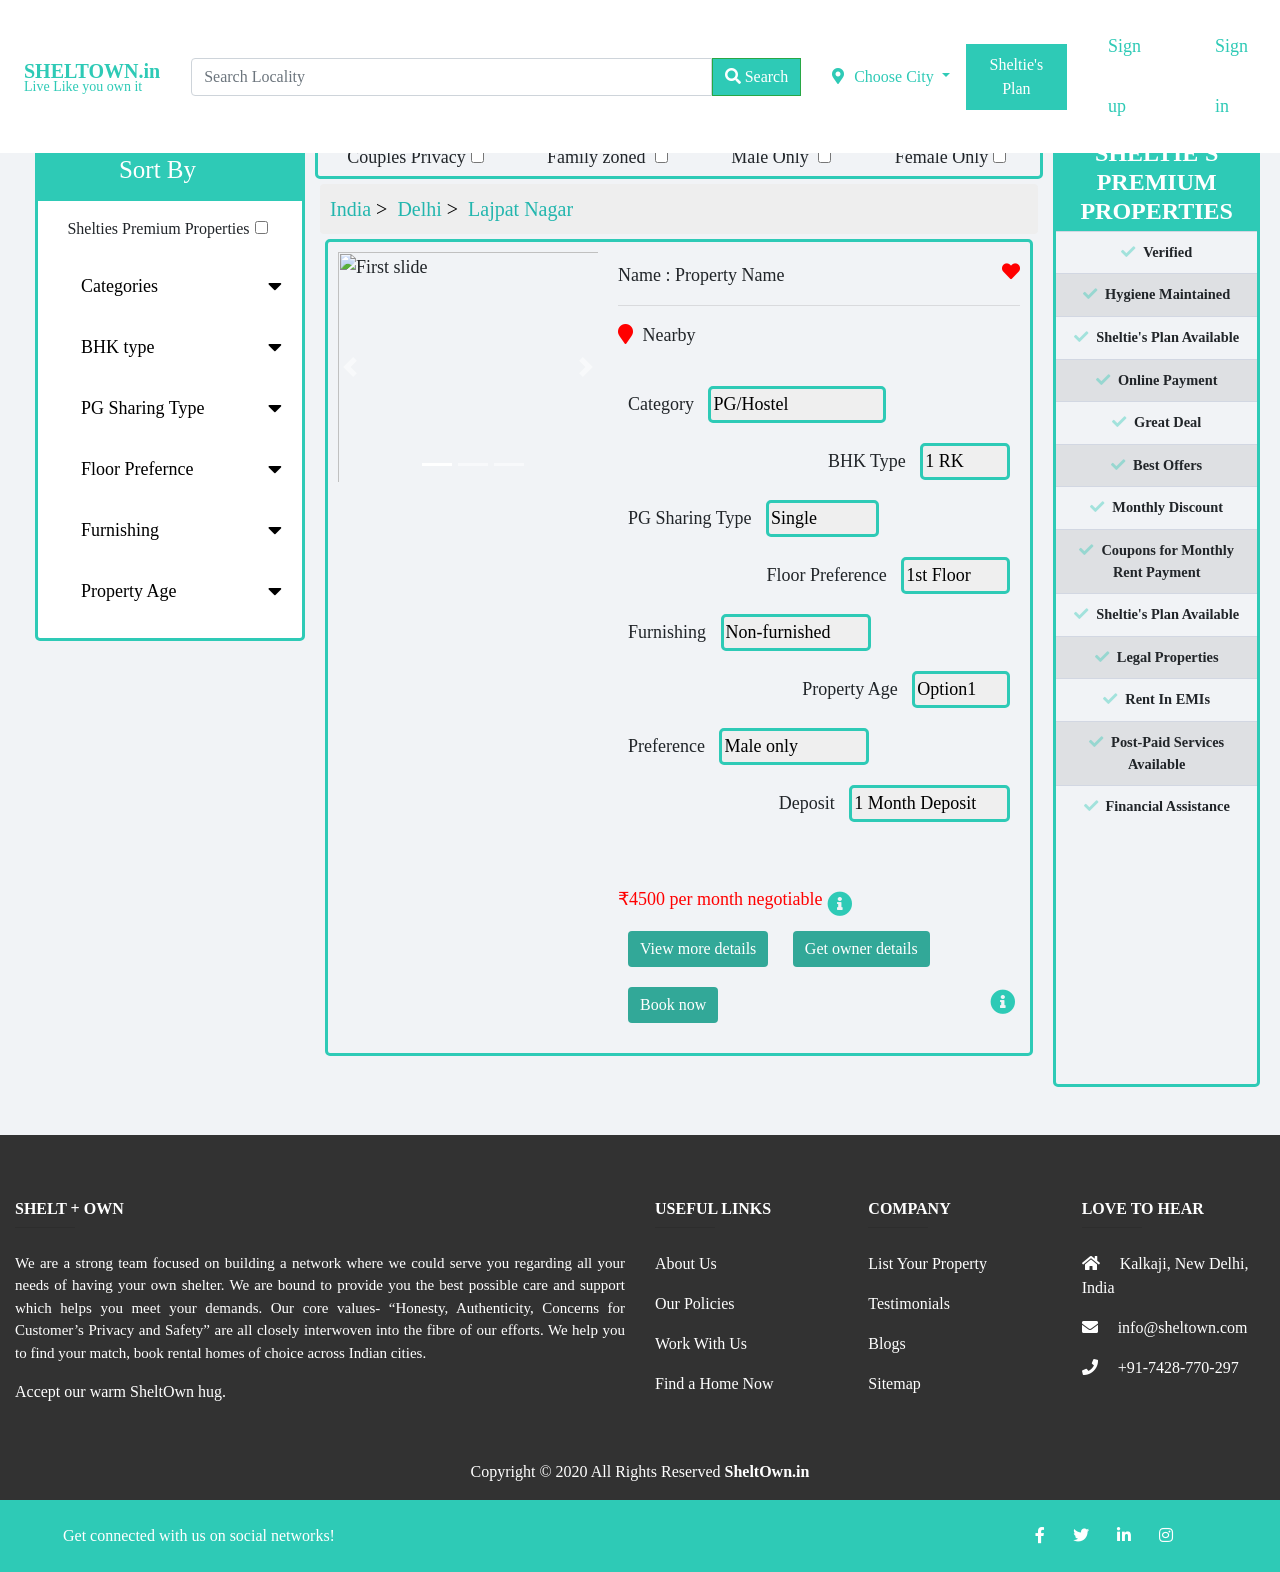
==== commit 6e72c96d: "Update on navbar padding added in navbar for proper position." ====
--- a/index.html
+++ b/index.html
@@ -37,7 +37,7 @@
   <body>
       <div class="header">
           <nav class="navbar navbar-expand-lg navbar-light fixed-top"
-               style="background-color: #fff">
+               style="background-color: #fff; padding: .5rem 0rem;">
               <a class="navbar-brand pl-4 py-0" href="#">
                   <b>SHELTOWN.in</b>
                   <p>Live Like you own it</p>
